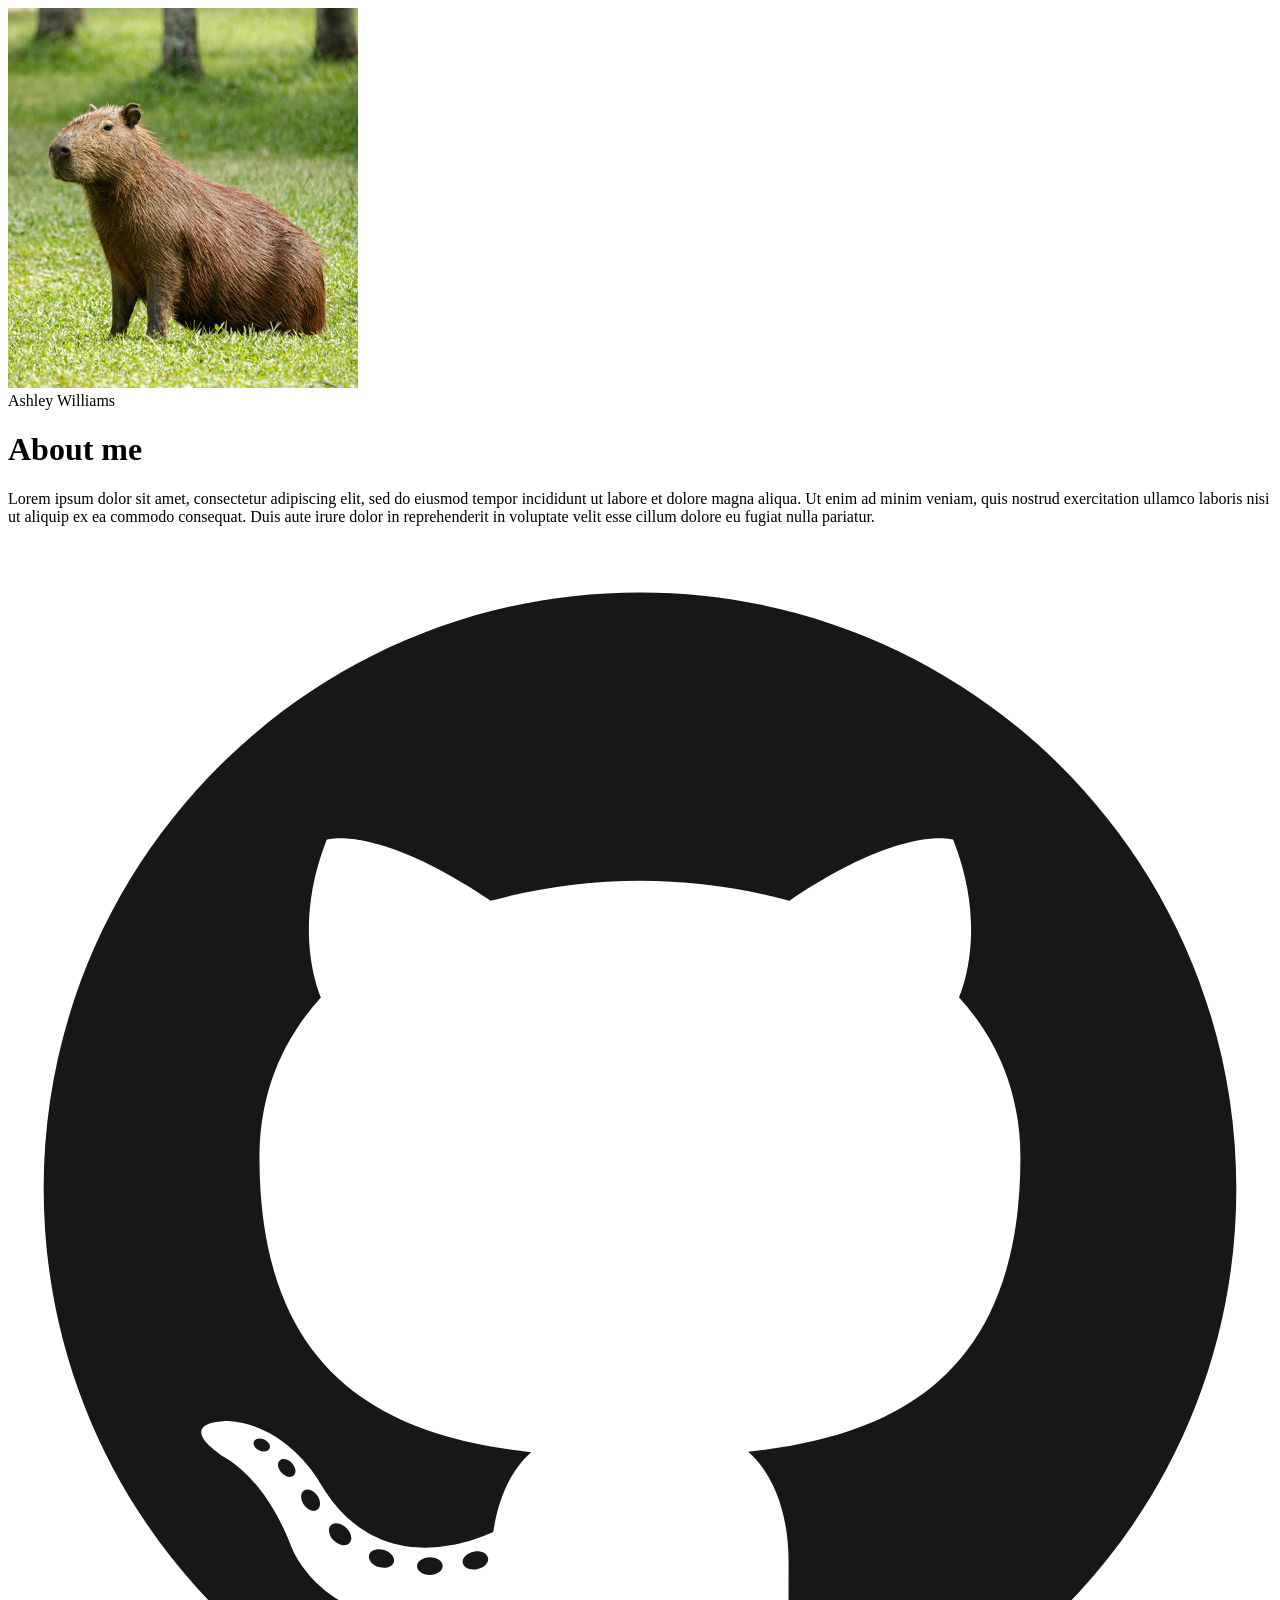
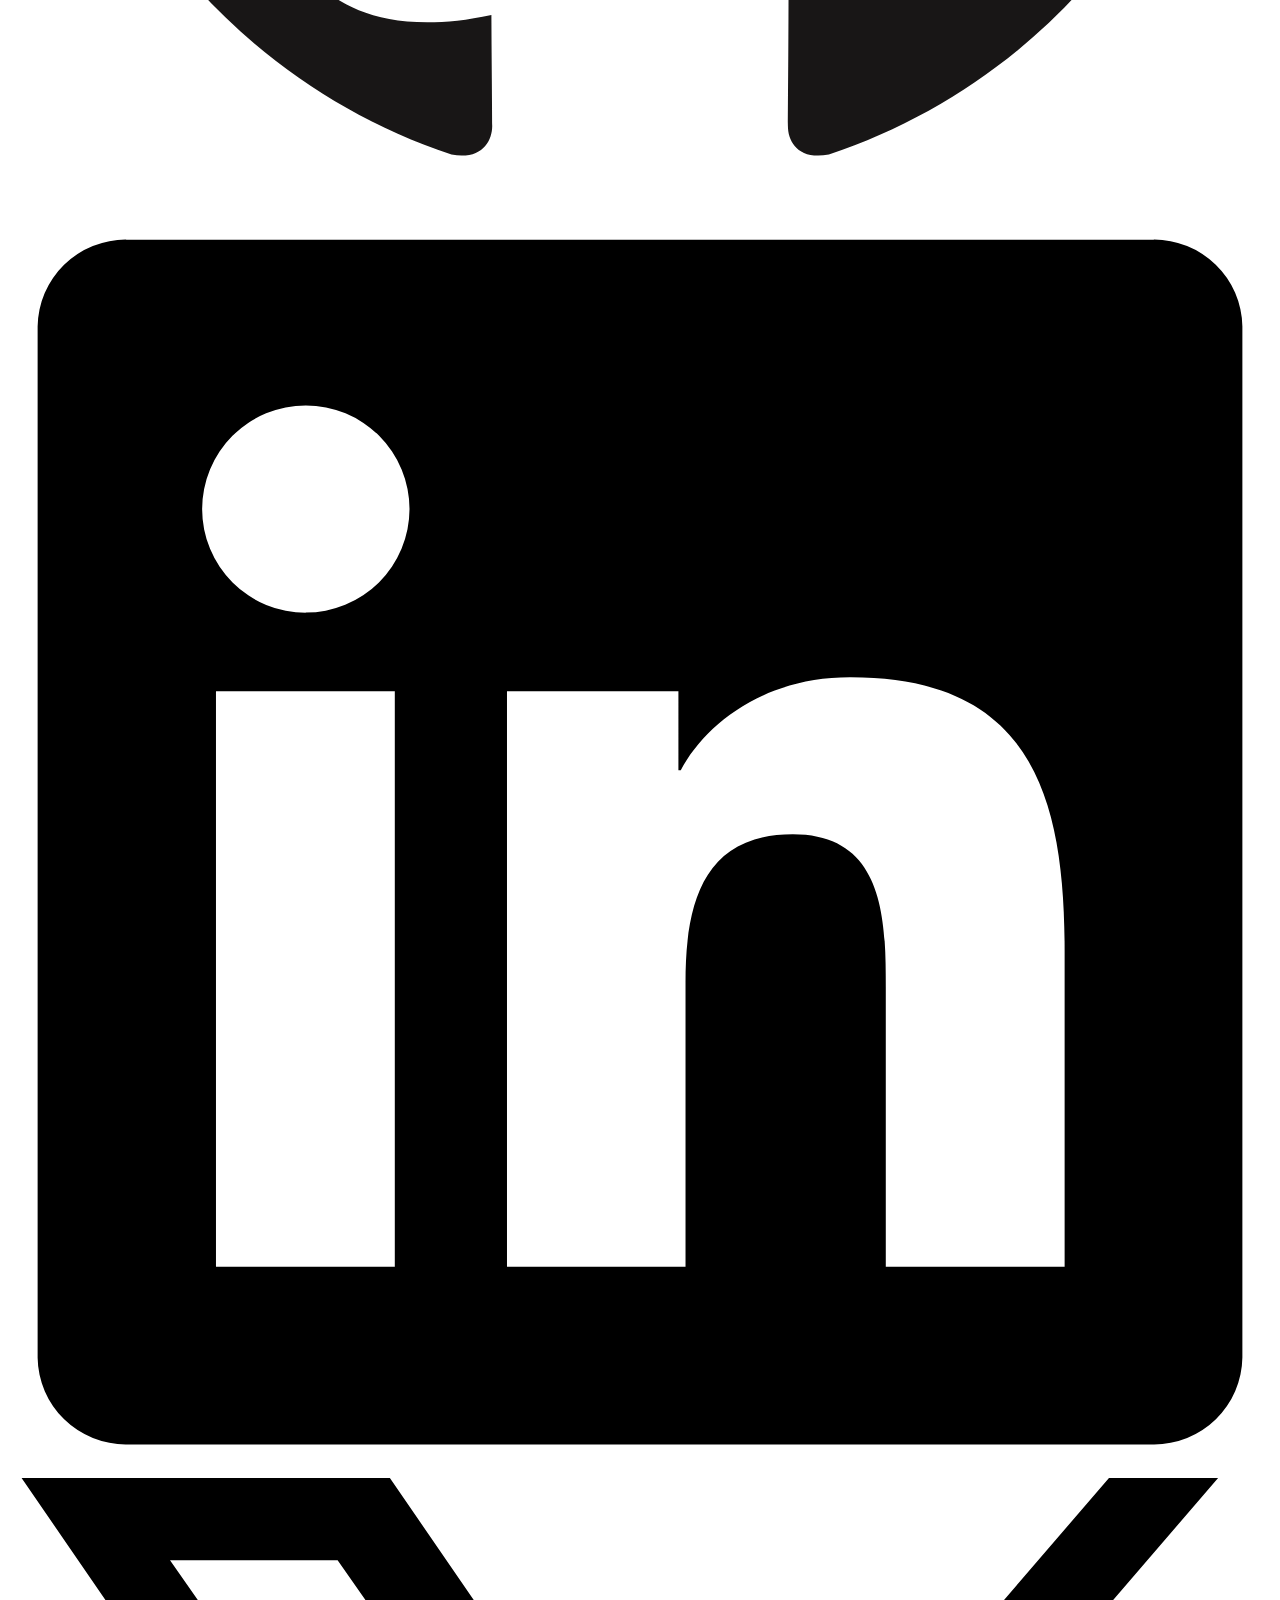
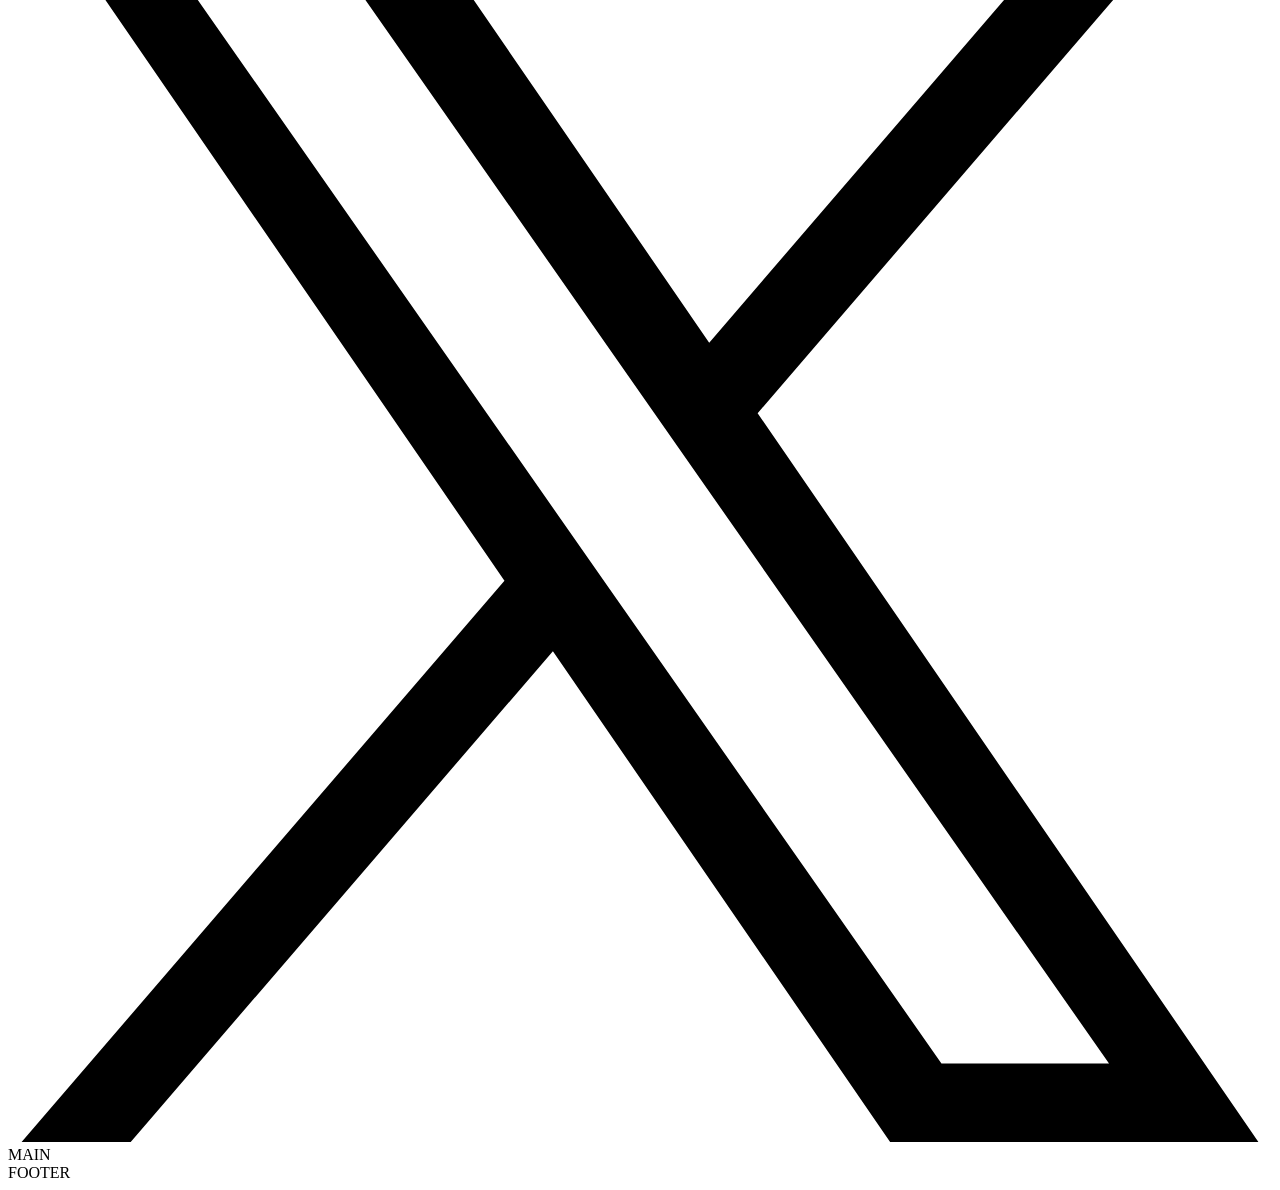
==== src/template.html @ 853a5db9 "build: add top mobile section" ====
<!DOCTYPE html>
<html lang="en" style="background-color: #ffffff">
<head>
    <meta charset="UTF-8">
    <meta name="viewport" content="width=device-width, initial-scale=1.0">
    <title>Homepage</title>
</head>
<body>
    <div class="background shadow"></div>
    <div class="content">
        <header>
            <div class="header_content">
                <picture>
                    <source srcset="img/mob_top.jpg" media="(max-width: 599px)">
                    <source srcset="img/tab_top.jpg" media="(min-width: 600px)">
                    <img class="low_shadow" src="img/mob_top.jpg" alt="Capybara portrait">
                </picture>                
                <div class="name light_text">Ashley Williams</div>
                <div class="info shadow">
                    <h1 class="dark_text">About me</h1>
                    <p class="dark_text">Lorem ipsum dolor sit amet, consectetur adipiscing elit,
                       sed do eiusmod tempor incididunt ut labore et dolore magna aliqua.
                       Ut enim ad minim veniam, quis nostrud exercitation ullamco laboris
                       nisi ut aliquip ex ea commodo consequat. Duis aute irure dolor
                       in reprehenderit in voluptate velit esse cillum dolore eu fugiat
                       nulla pariatur.
                    </p>
                </div>
                <div class="top_icons">
                    <img src="icons/github-original.svg" alt="Github">
                    <img src="icons/linkedin-plain.svg" alt="Linked in">
                    <img src="icons/twitter-original.svg" alt="Twitter">
                </div>
            </div>
        </header>
        <main>MAIN</main>
        <footer>FOOTER</footer>
    </div>
</body>
</html>
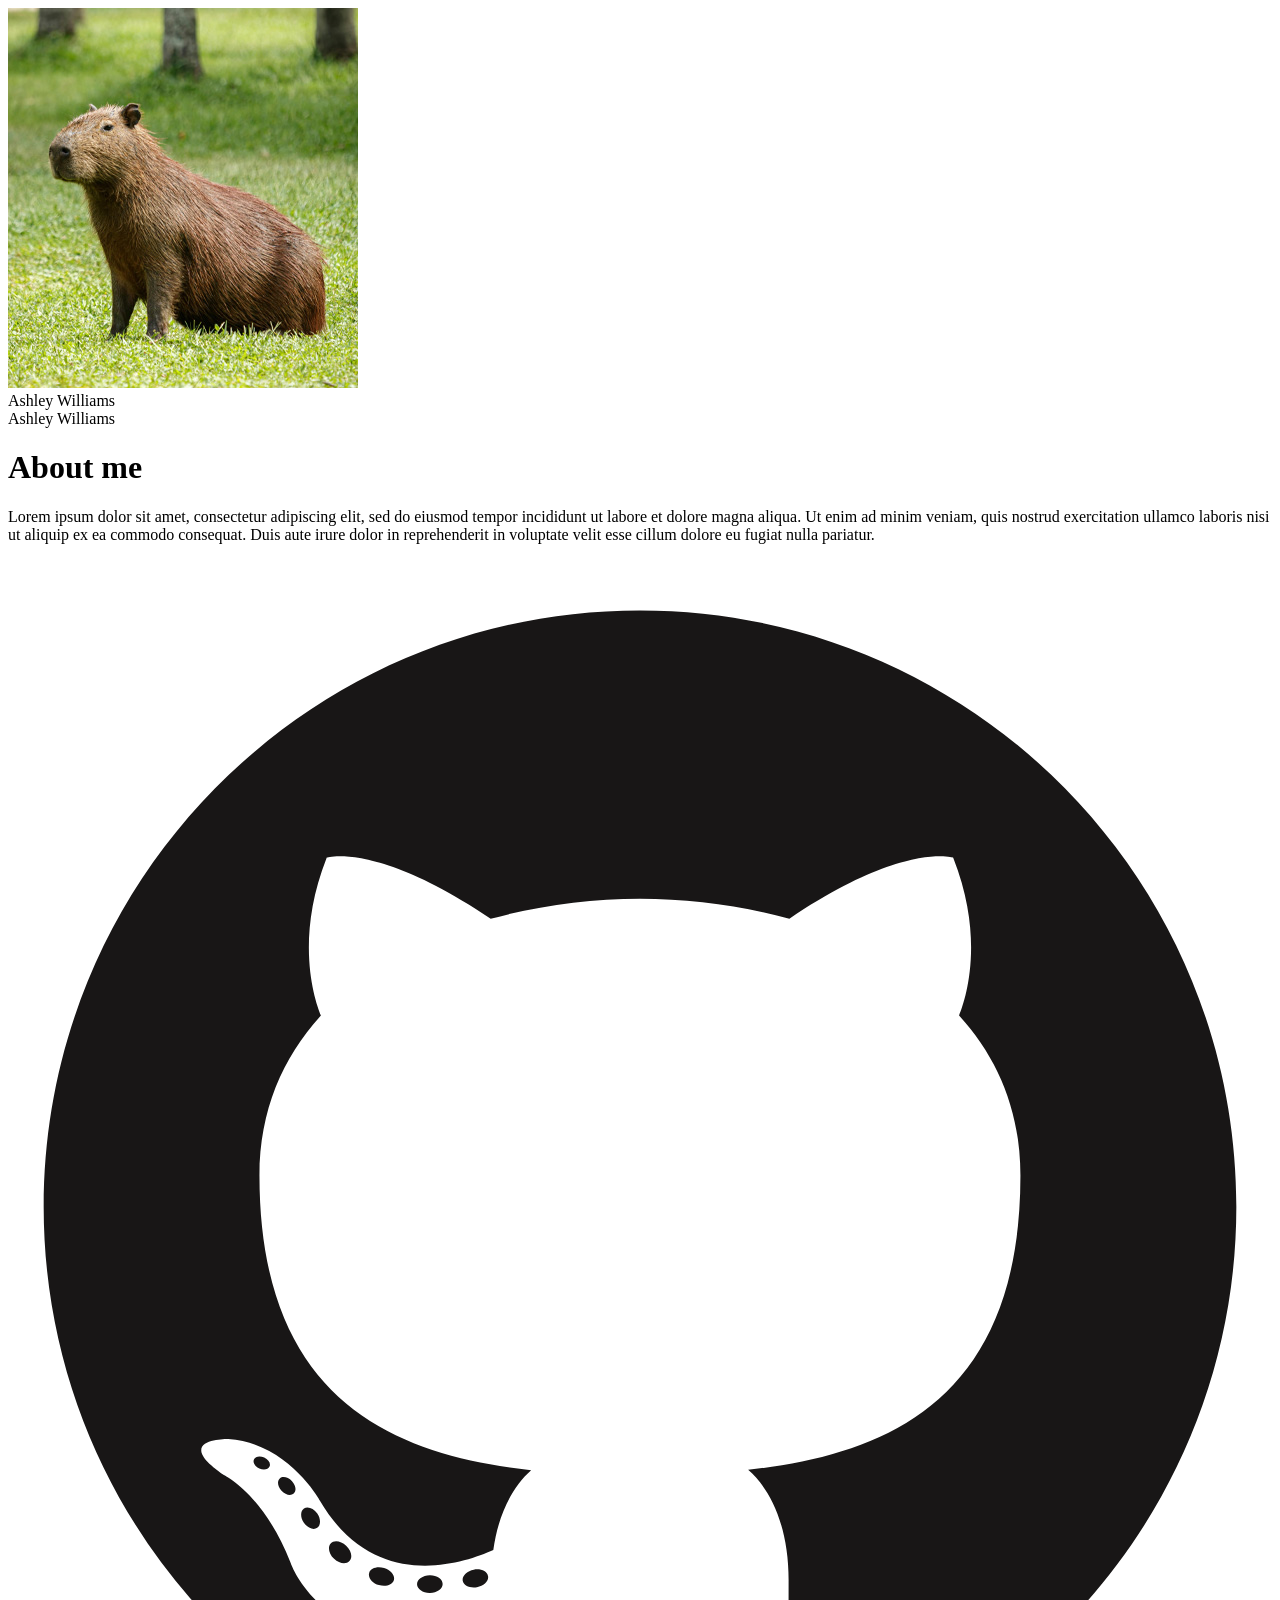
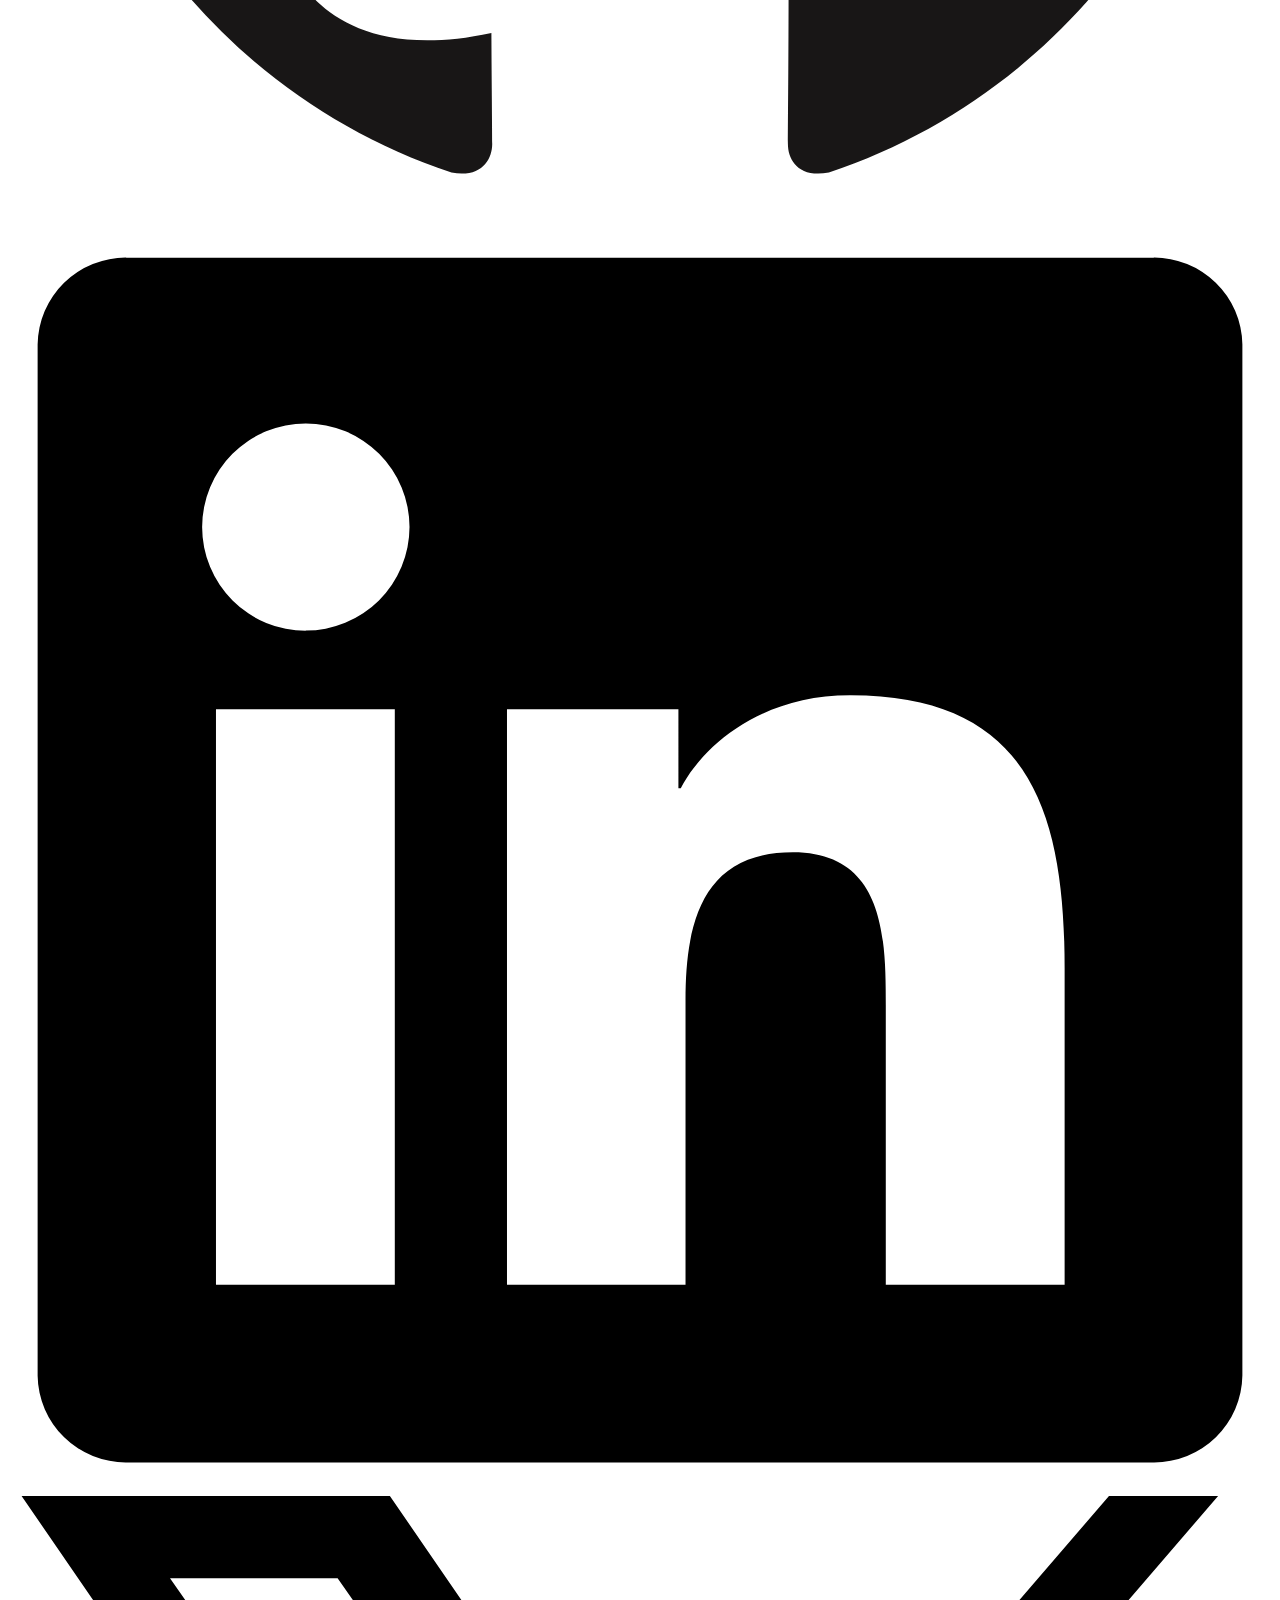
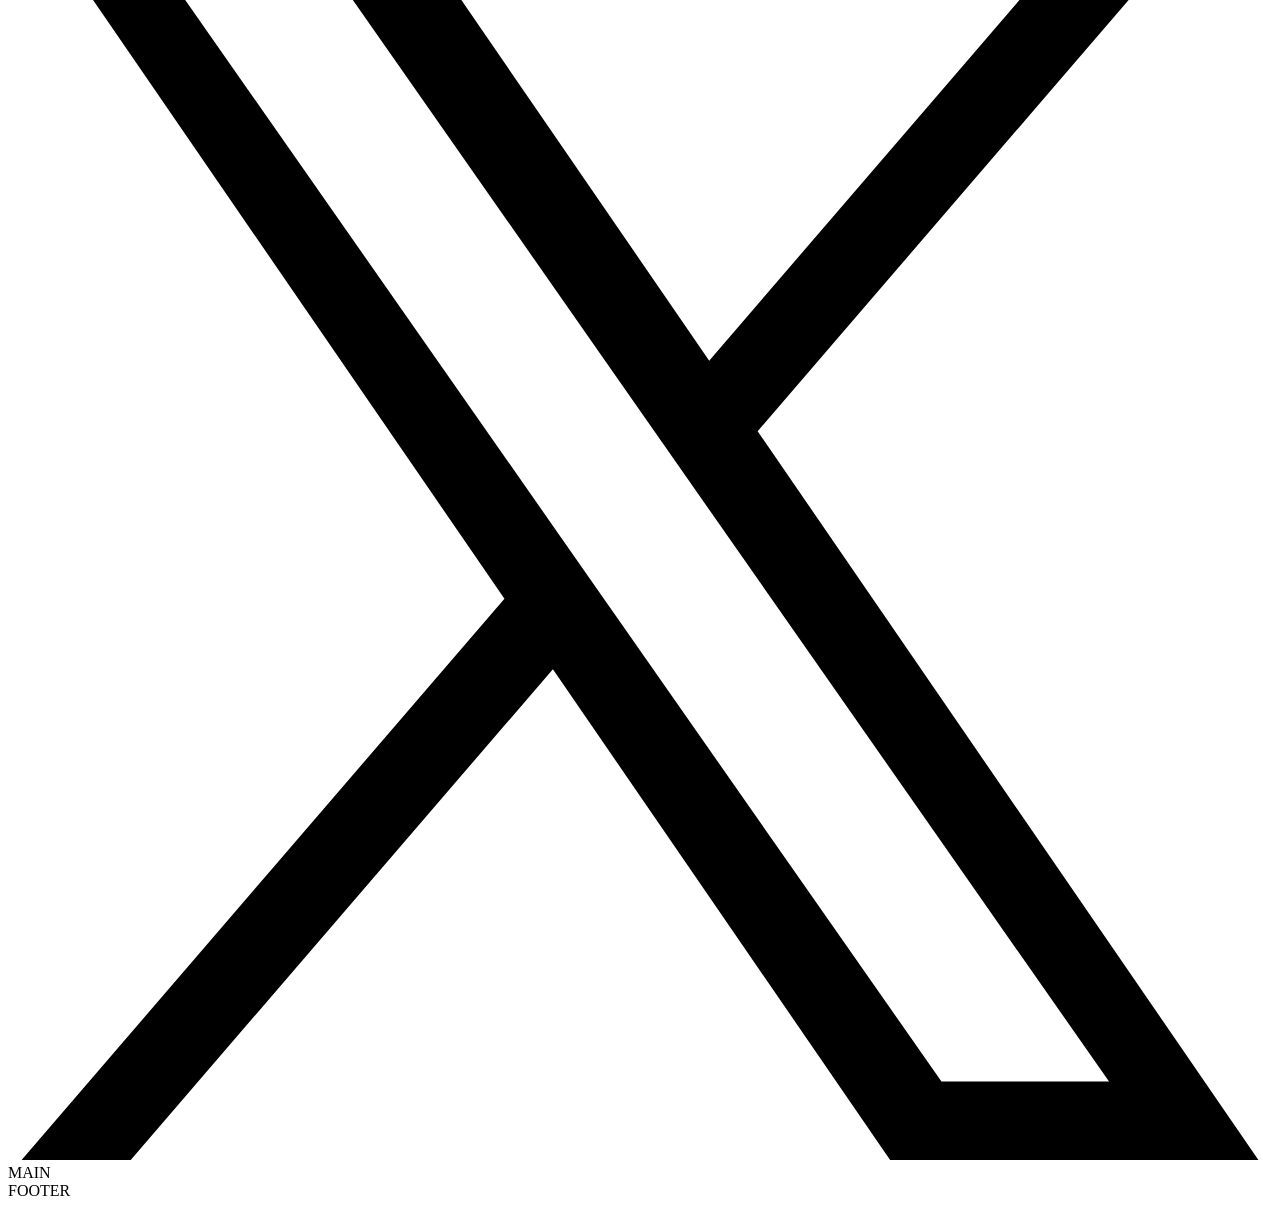
==== commit 0e530d03: "build: add top desktop section" ====
--- a/src/template.html
+++ b/src/template.html
@@ -13,8 +13,11 @@
                 <picture>
                     <source srcset="img/mob_top.jpg" media="(max-width: 599px)">
                     <source srcset="img/tab_top.jpg" media="(min-width: 600px)">
+                    <source srcset="img/des_top.jpg" media="(min-width: 1200px)">
                     <img class="low_shadow" src="img/mob_top.jpg" alt="Capybara portrait">
+                    <div class="inner_name light_text">Ashley Williams</div>
                 </picture>                
+
                 <div class="name light_text">Ashley Williams</div>
                 <div class="info shadow">
                     <h1 class="dark_text">About me</h1>
@@ -25,12 +28,18 @@
                        in reprehenderit in voluptate velit esse cillum dolore eu fugiat
                        nulla pariatur.
                     </p>
-                </div>
-                <div class="top_icons">
-                    <img src="icons/github-original.svg" alt="Github">
-                    <img src="icons/linkedin-plain.svg" alt="Linked in">
-                    <img src="icons/twitter-original.svg" alt="Twitter">
-                </div>
+                    <div class="icons_container">
+                        <div class="top_icons">
+                            <img src="icons/github-original.svg" alt="Github">
+                        </div>
+                        <div class="top_icons">
+                            <img src="icons/linkedin-plain.svg" alt="Linked in">
+                        </div>
+                        <div class="top_icons">
+                            <img src="icons/twitter-original.svg" alt="Twitter">
+                        </div>
+                    </div>
+                </div>                
             </div>
         </header>
         <main>MAIN</main>
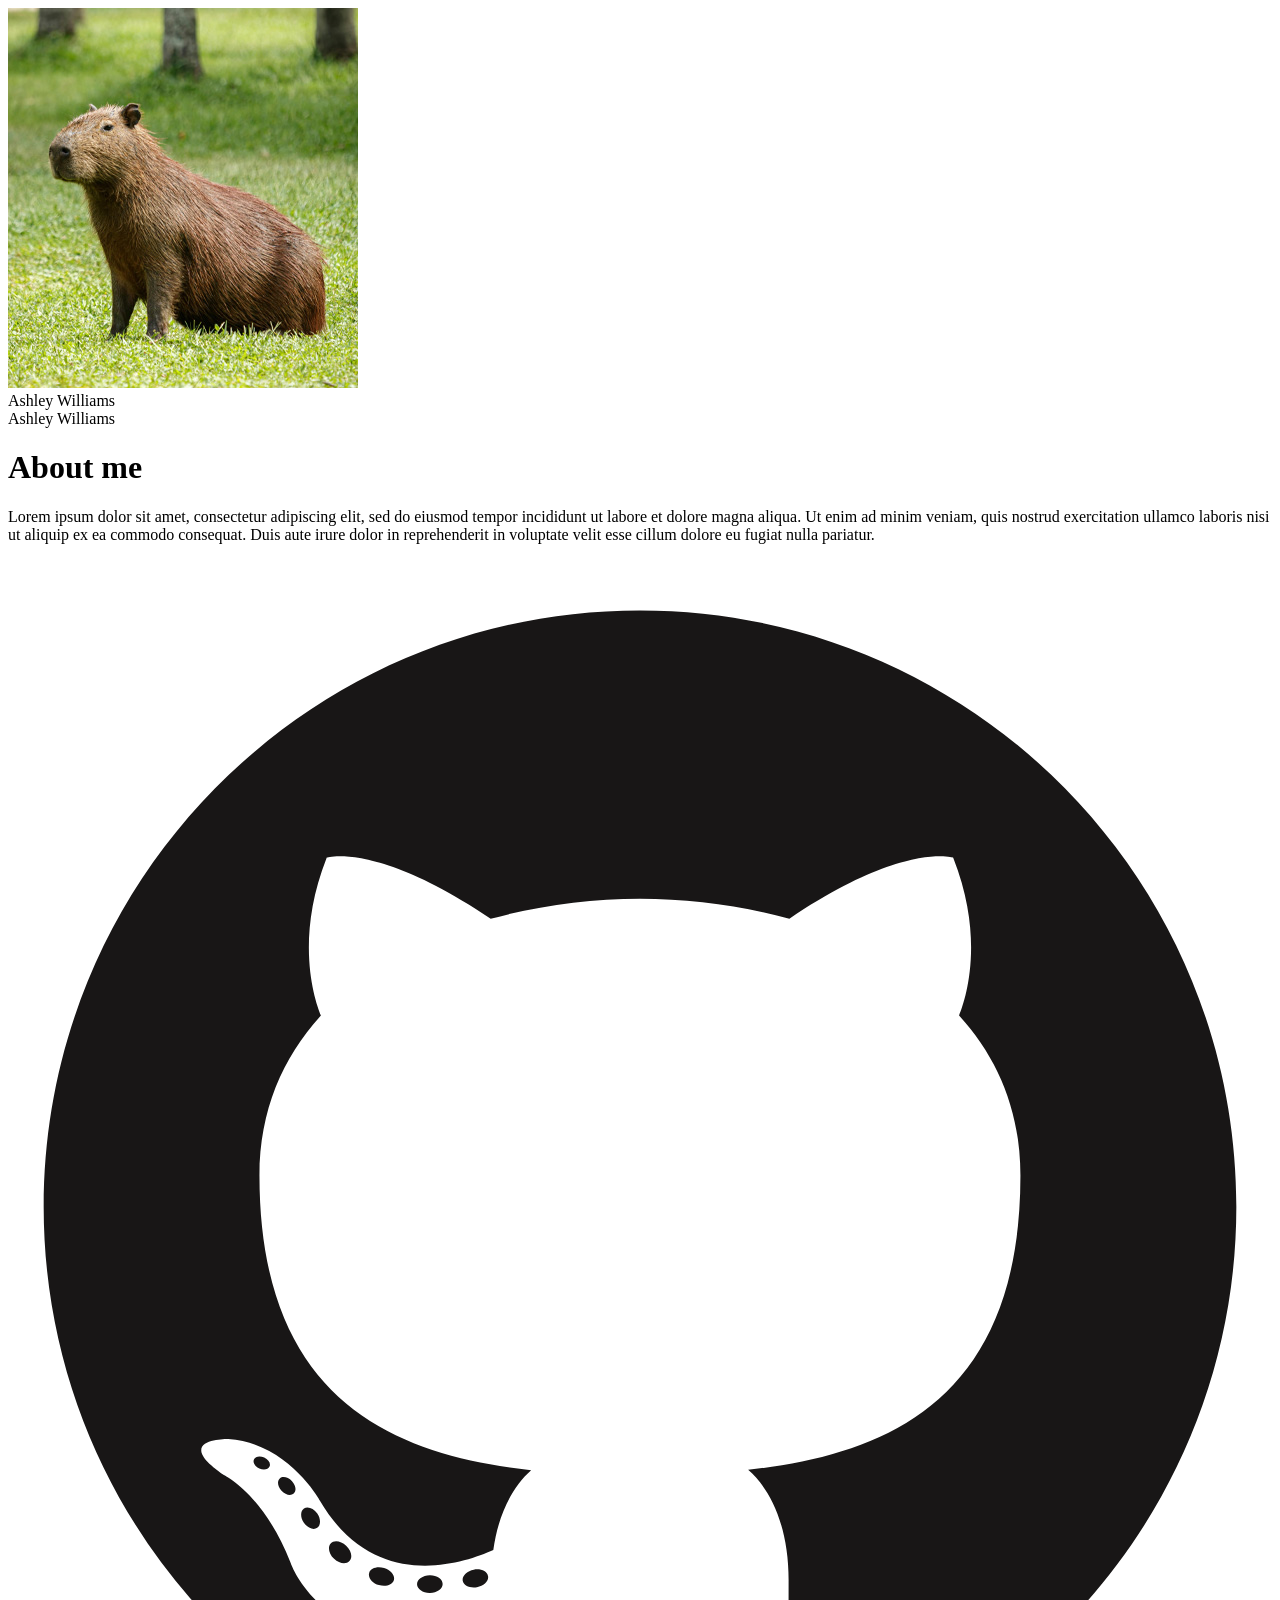
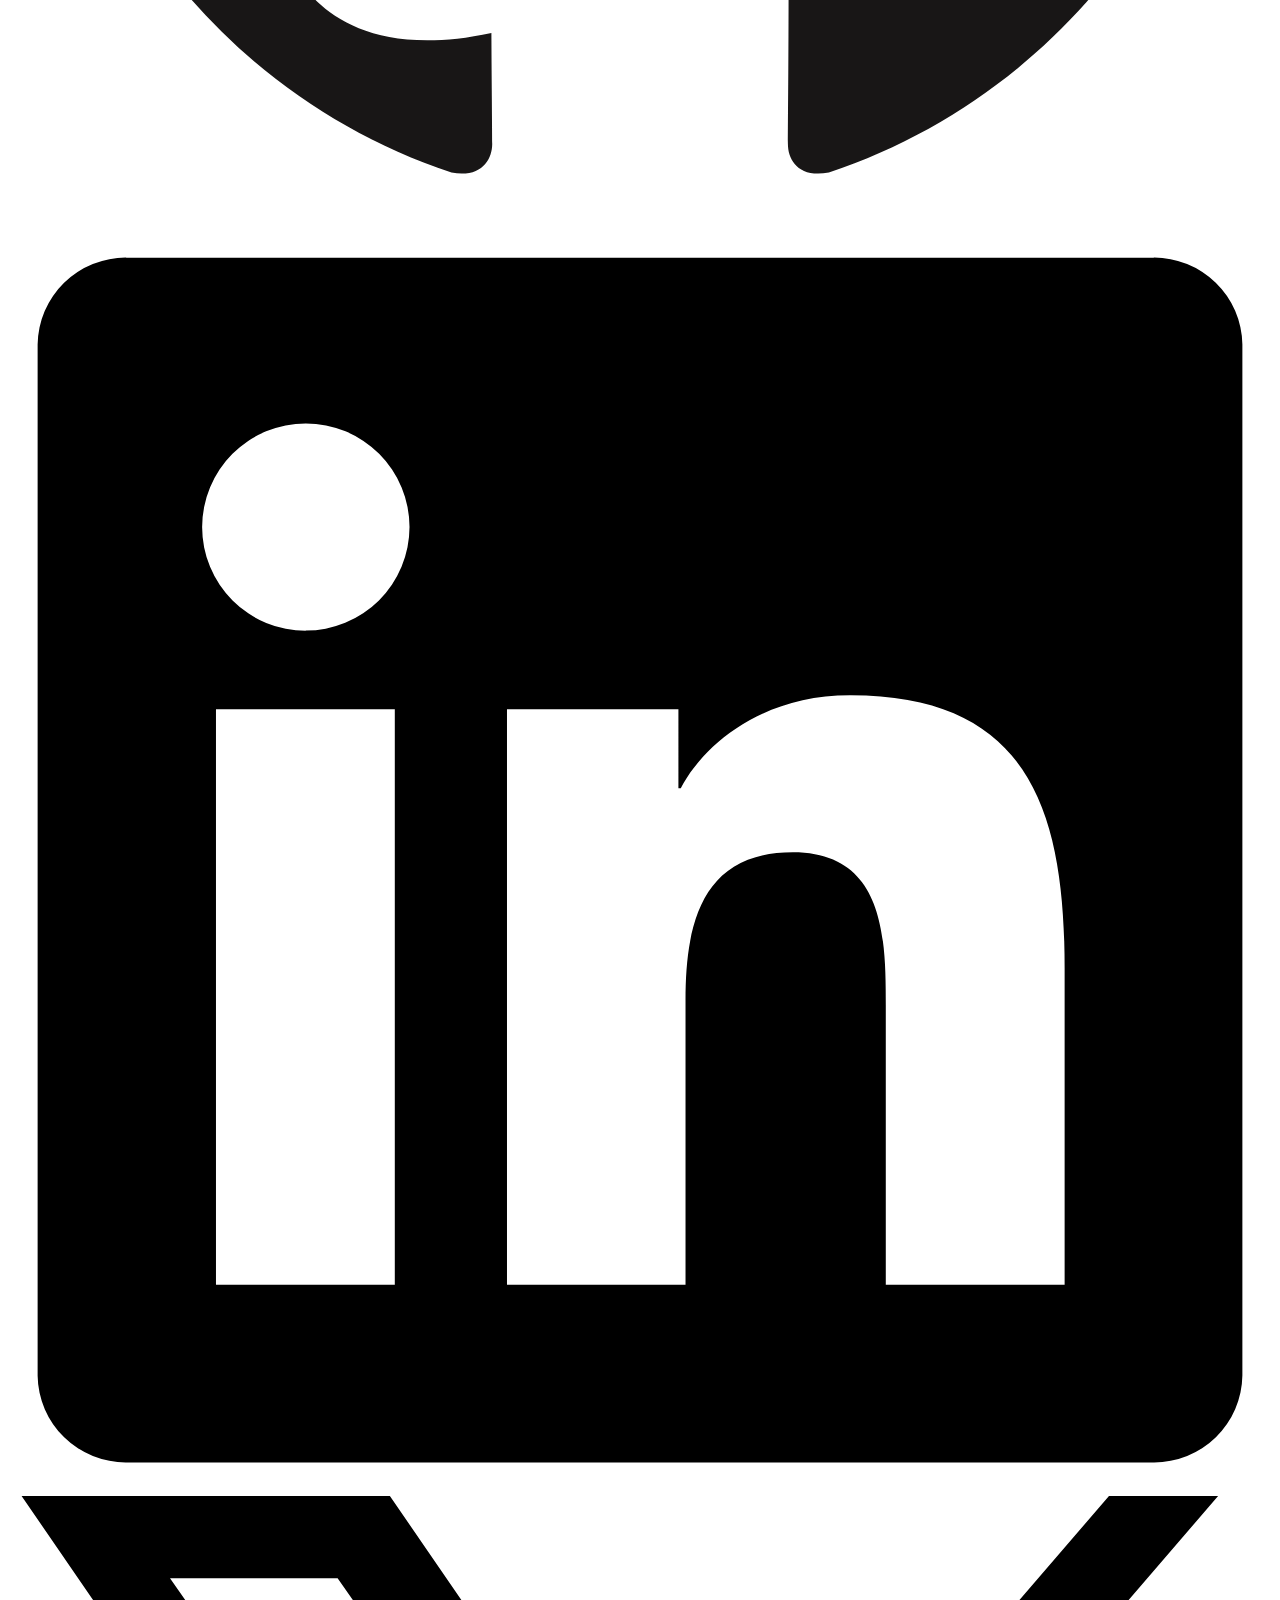
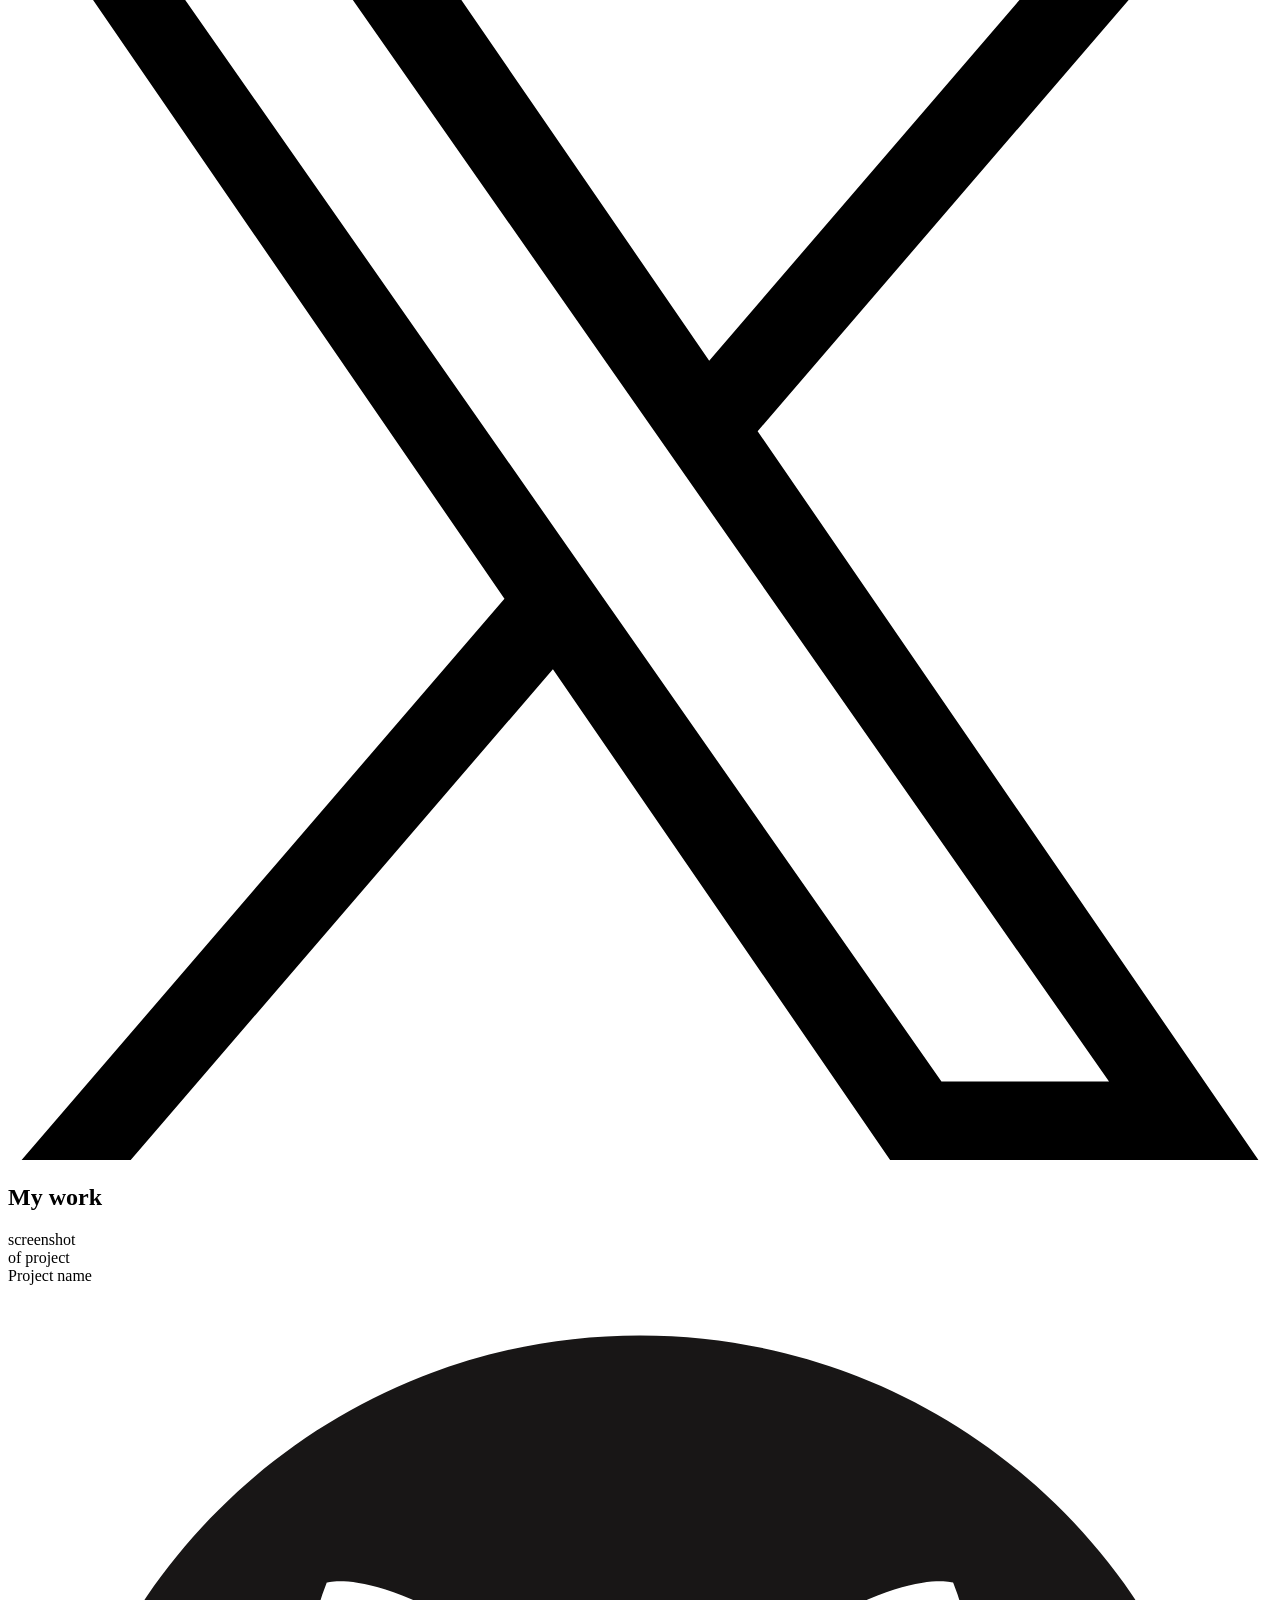
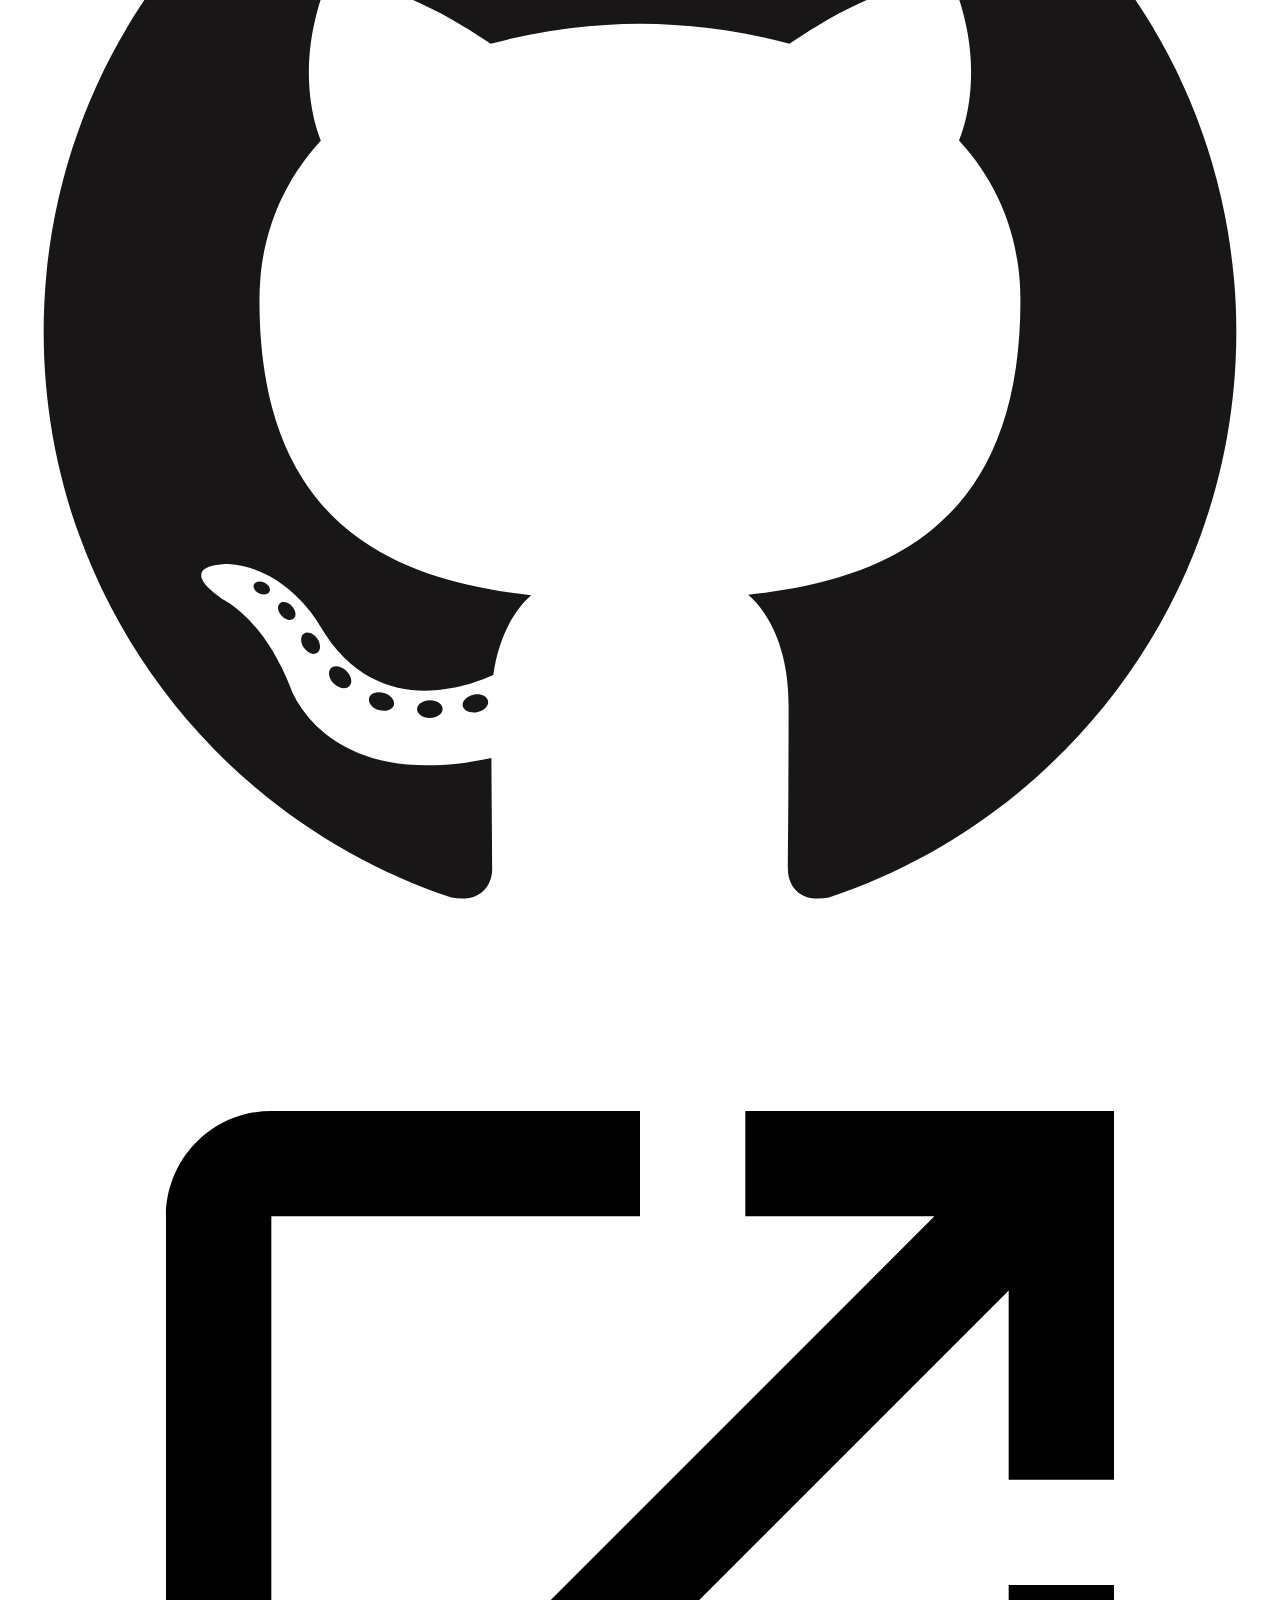
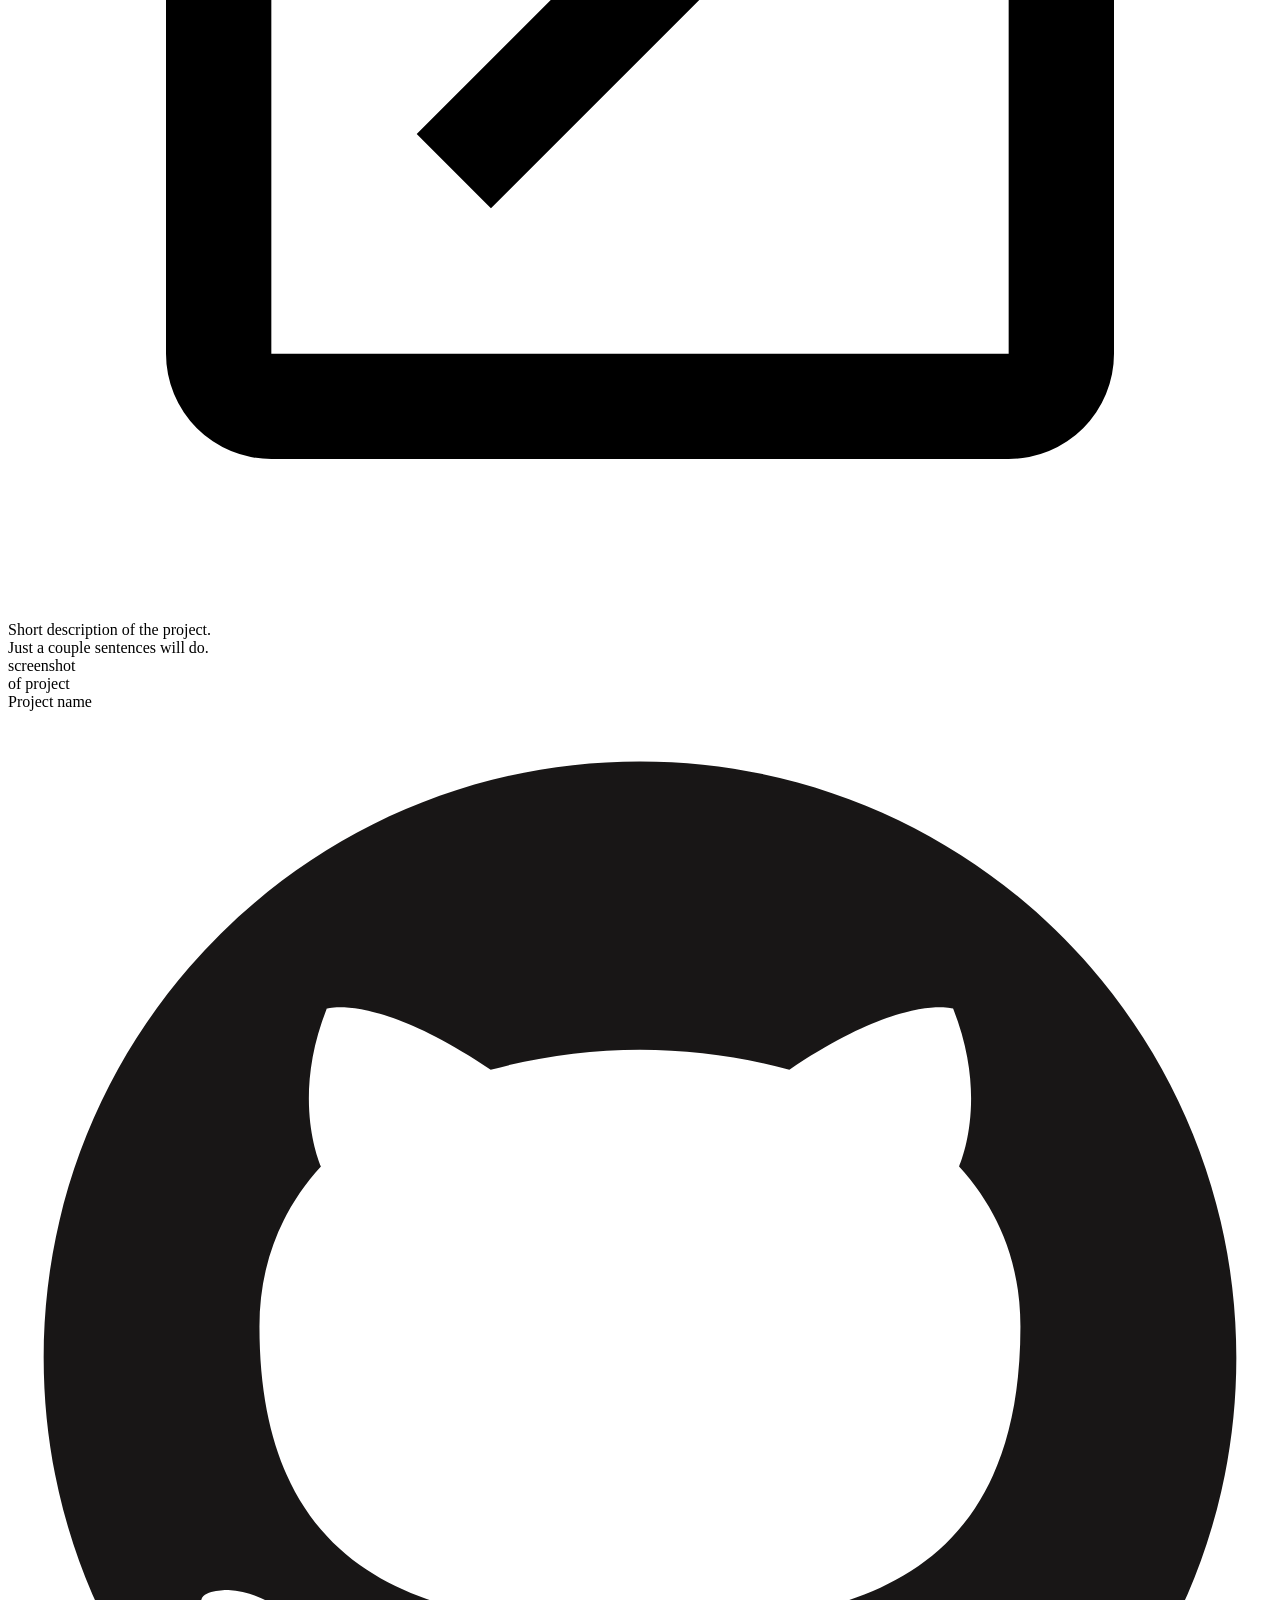
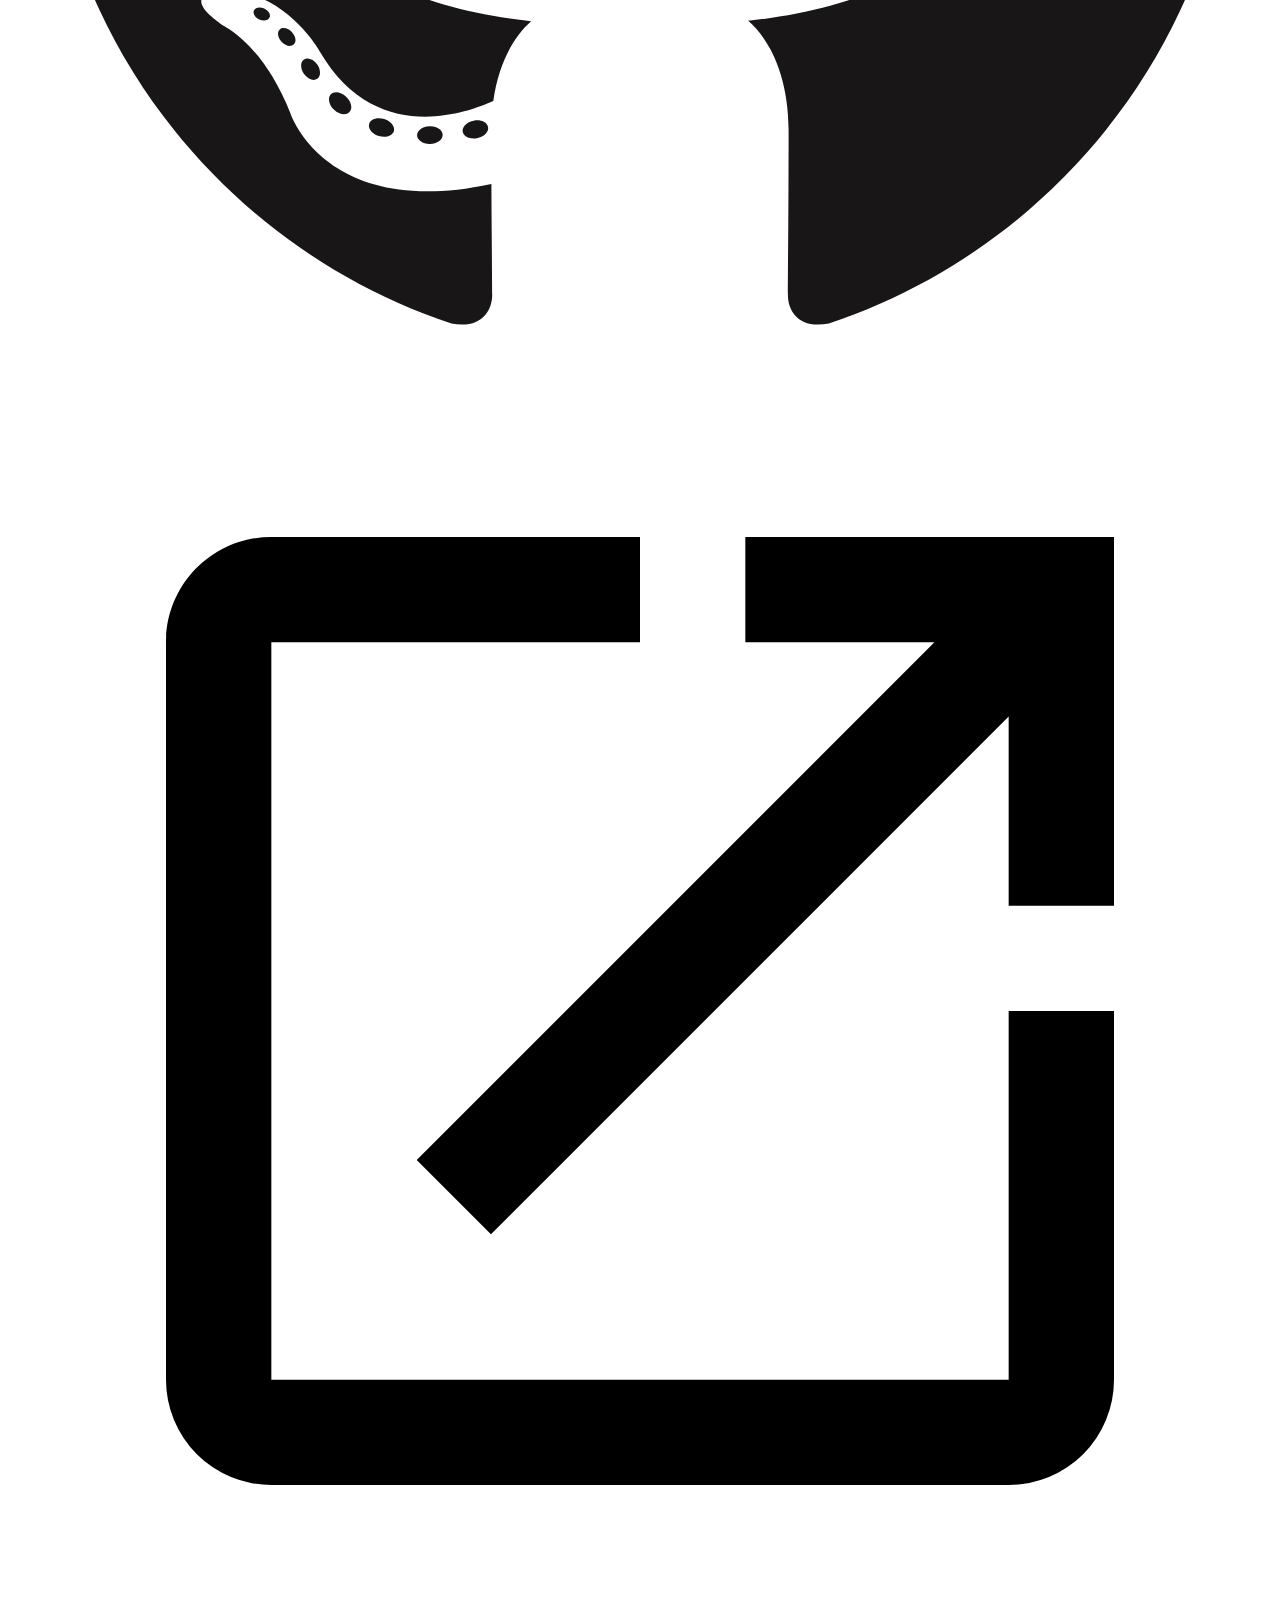
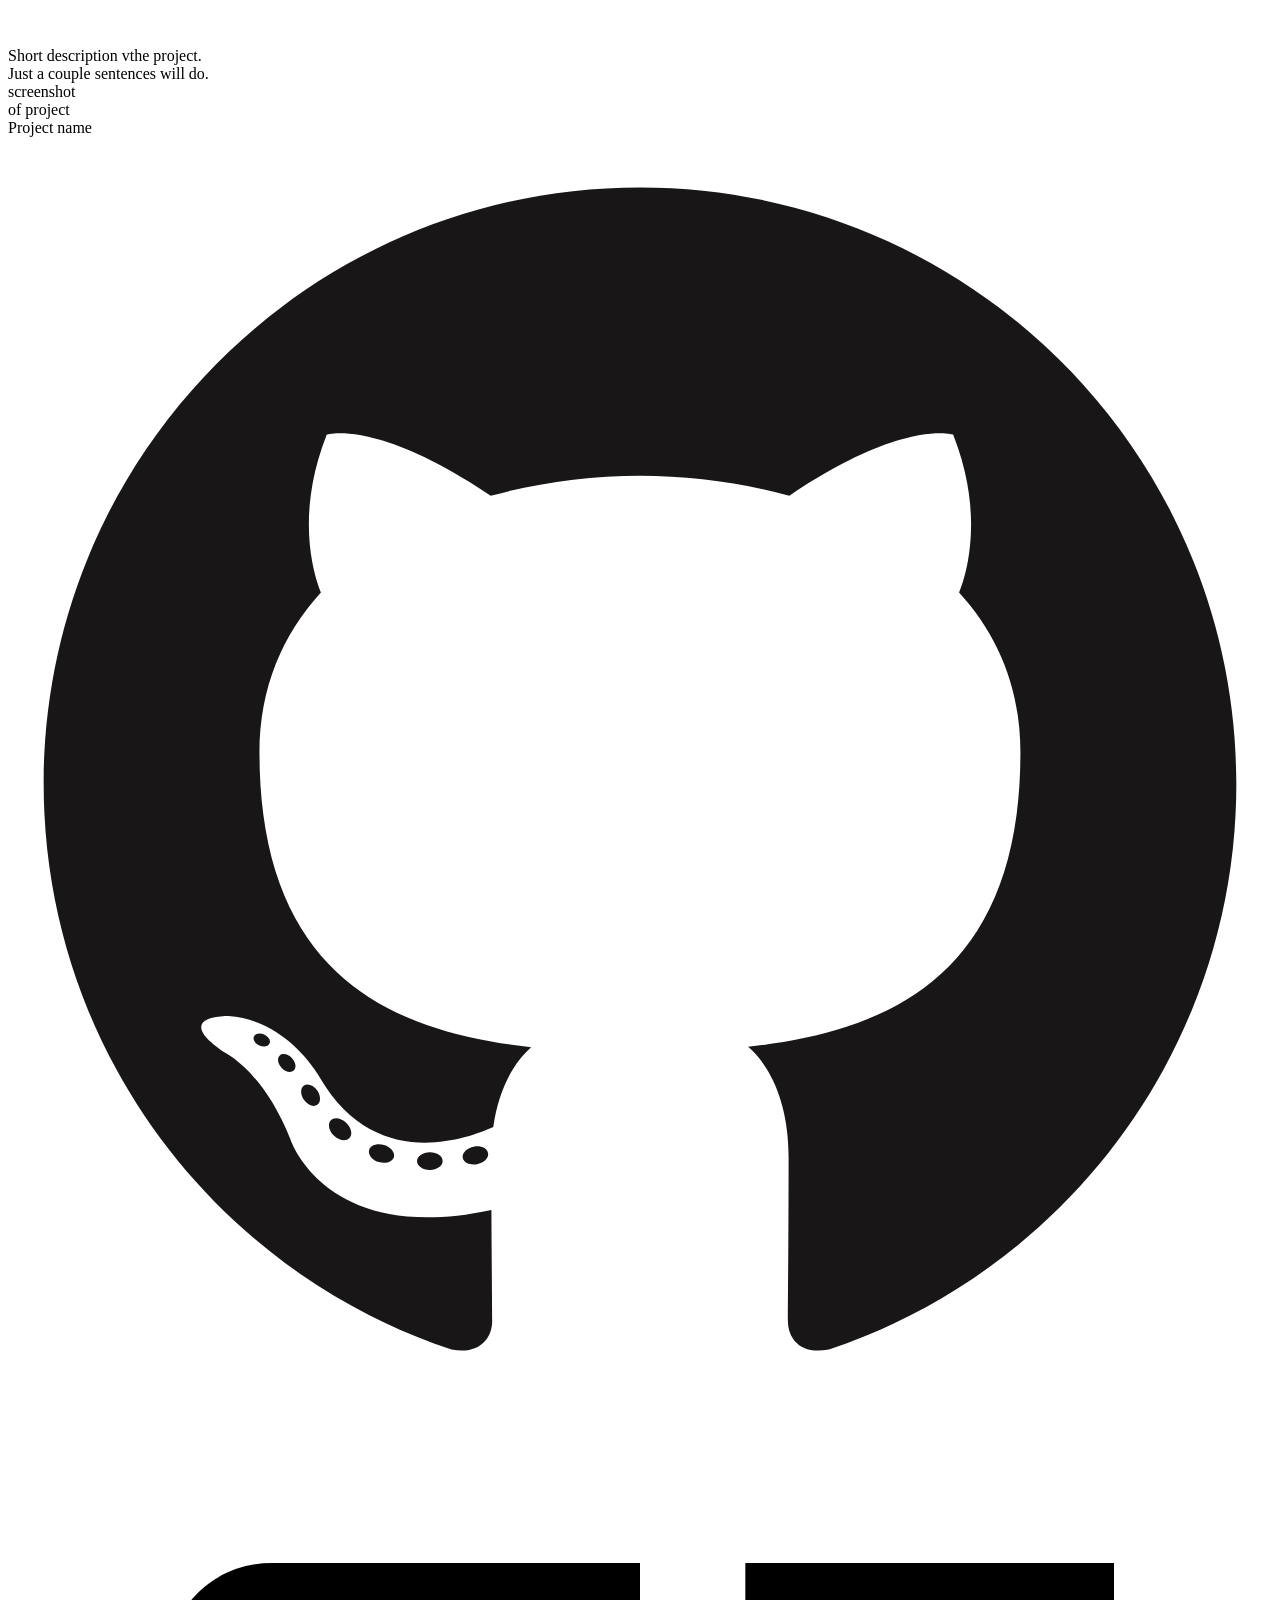
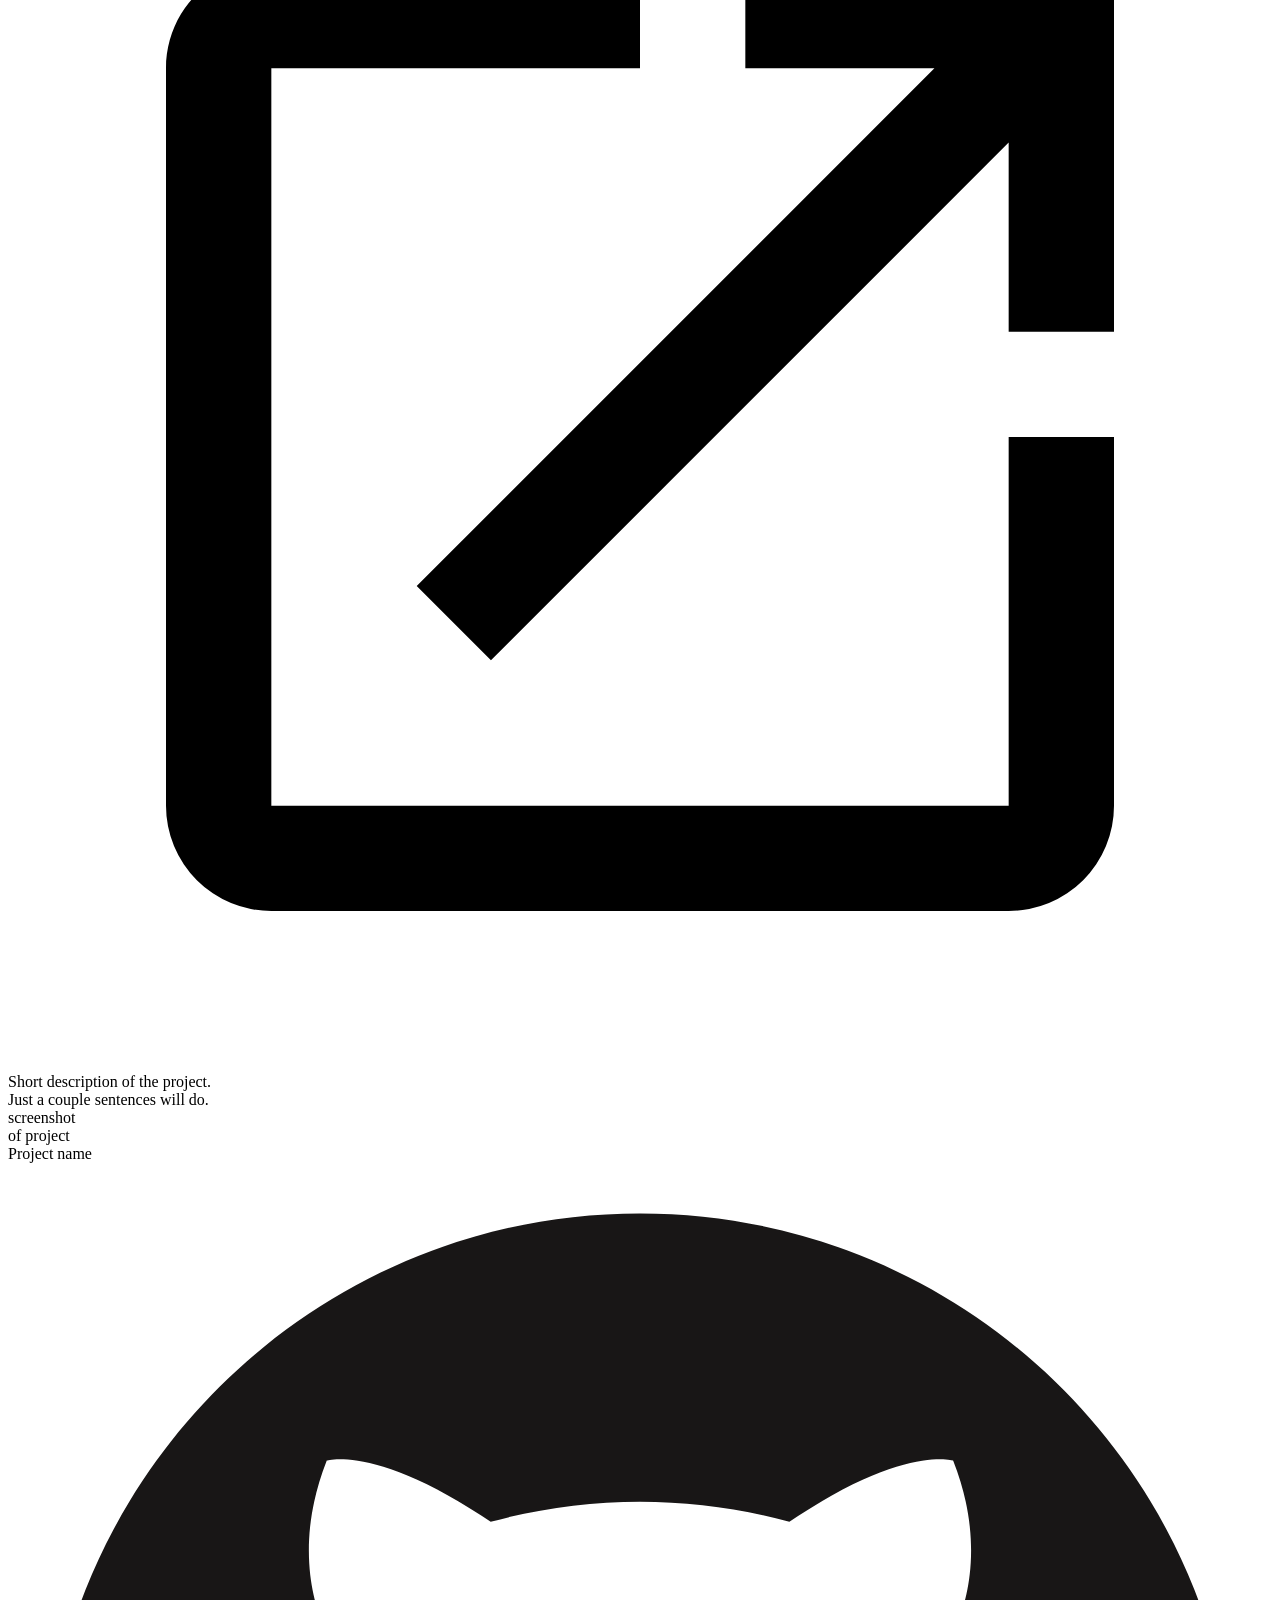
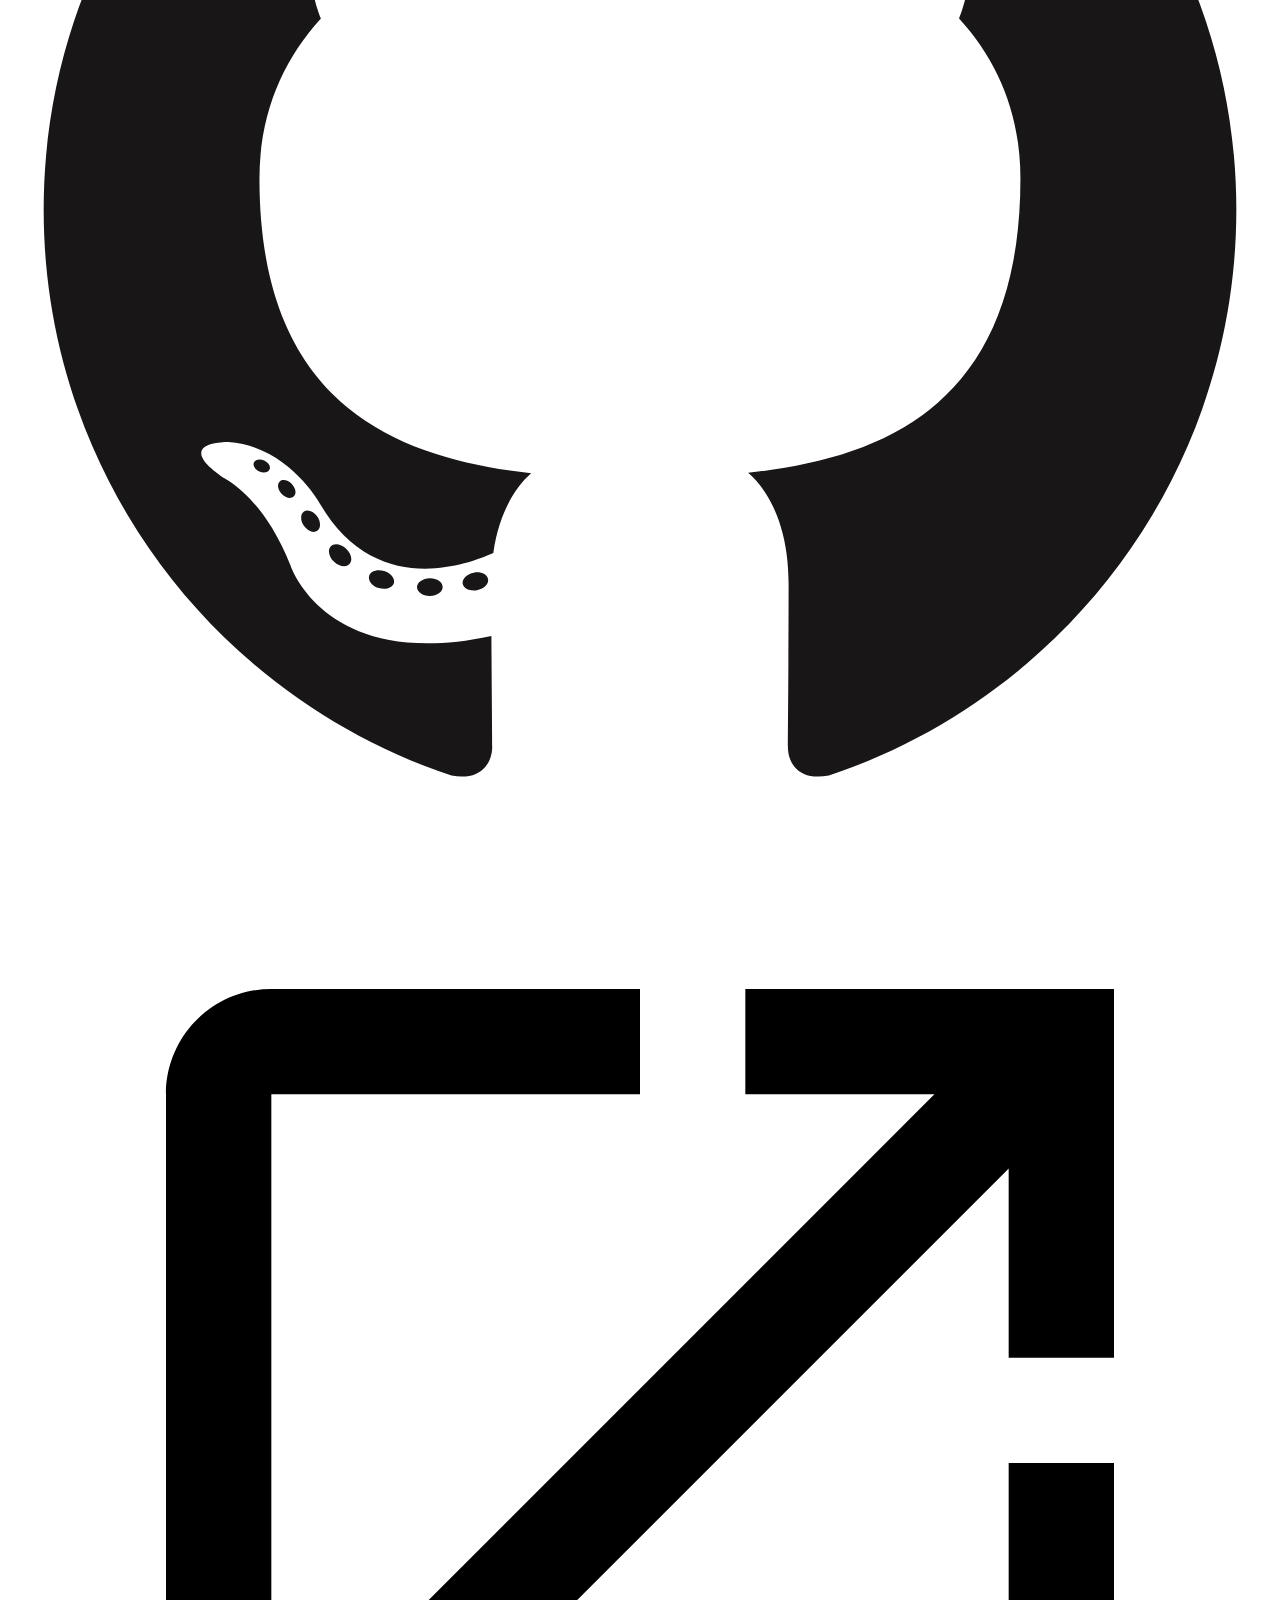
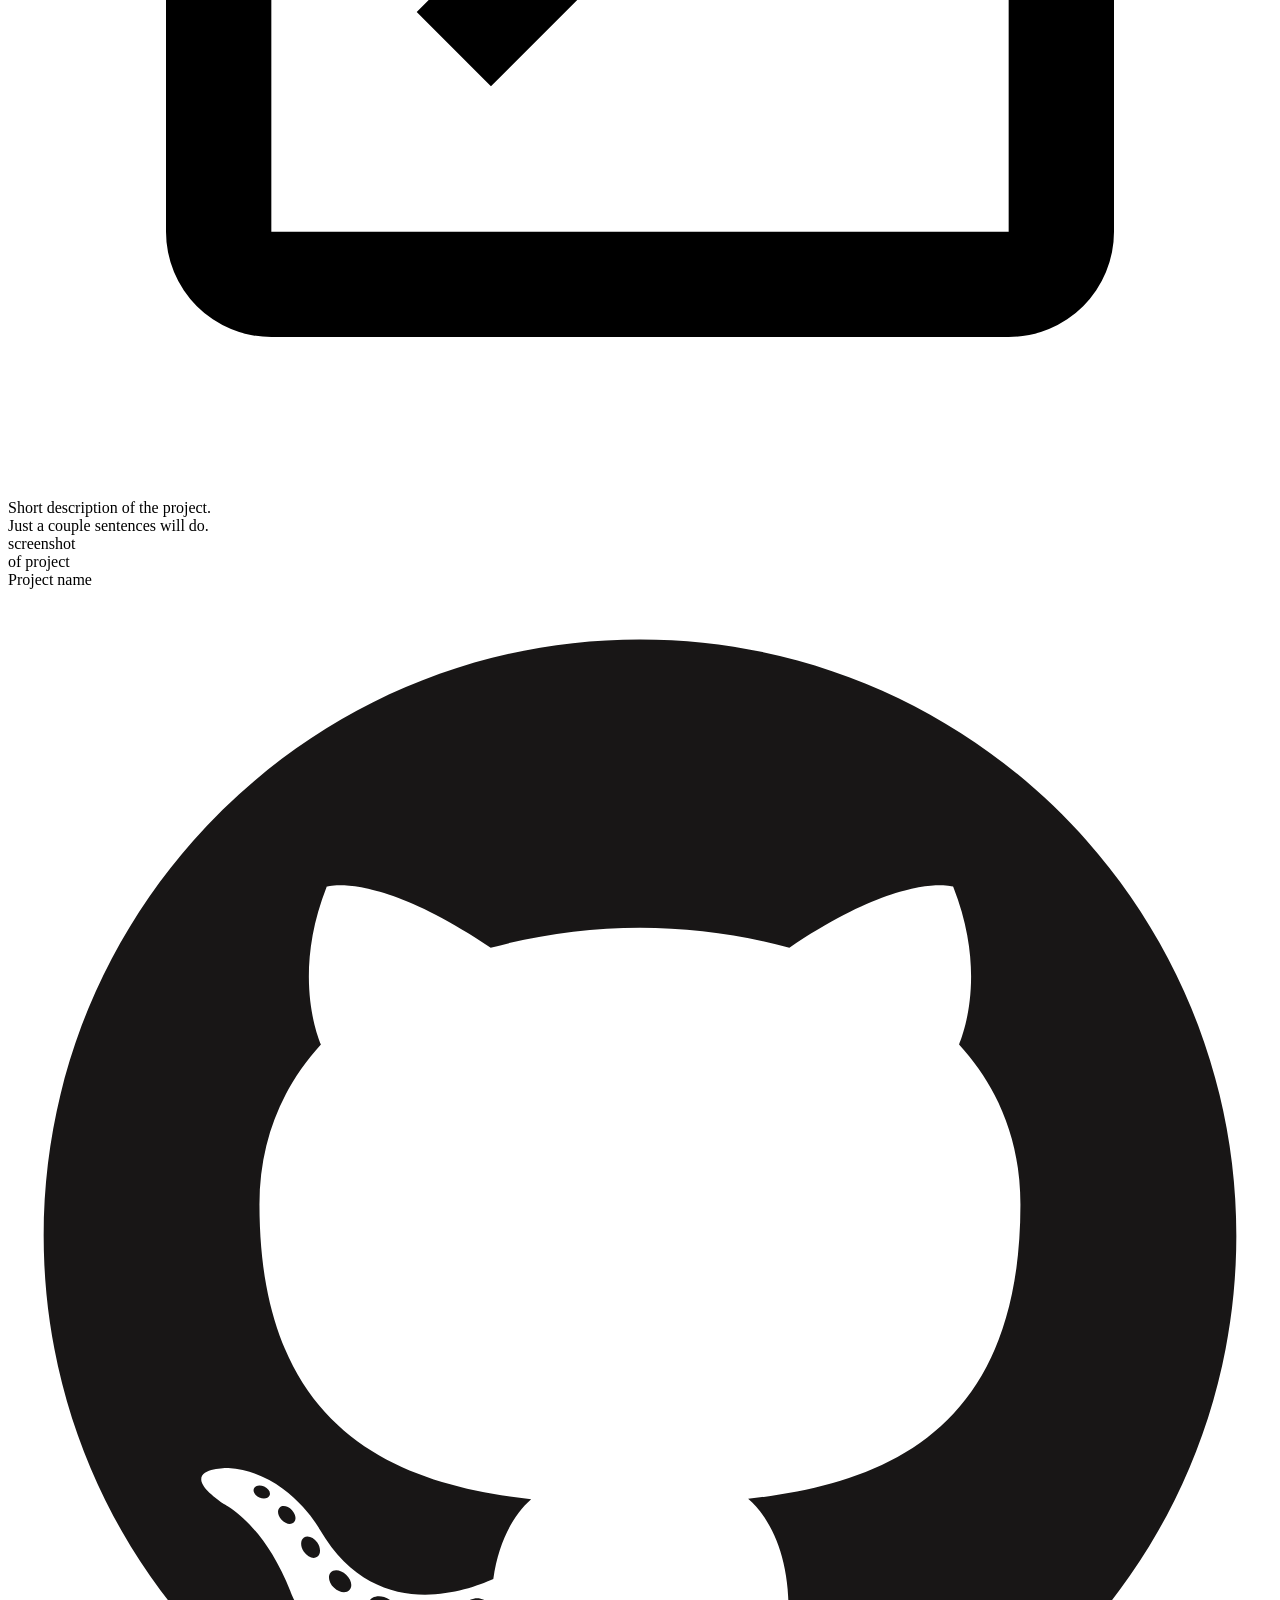
==== commit 97de29b3: "build: add middle mobile section" ====
--- a/src/template.html
+++ b/src/template.html
@@ -42,7 +42,101 @@
                 </div>                
             </div>
         </header>
-        <main>MAIN</main>
+        <main>
+            <div class="main_content">
+                <h2 class="dark_text">My work</h2>
+                <div class="projects_container">
+                    <div class="project">
+                        <div class="project_pic light_text c1">screenshot <br> of project</div>
+                        <div class="project_info shadow">
+                            <div class="project_header">
+                                <div class="project_name dark_text">Project name</div>
+                                <div class="project_icons">
+                                    <img class="git" src="icons/github-original.svg" alt="Github">
+                                    <img class="external" src="icons/open-in-new.svg" alt="Ecternal link">
+                                </div>
+                            </div>
+                            <div class="project_description dark_text">Short description of the project.<br>Just a couple sentences will do. </div>
+                        </div>
+                    </div>
+                </div>
+                <div class="projects_container">
+                    <div class="project">
+                        <div class="project_pic light_text c2">screenshot <br> of project</div>
+                        <div class="project_info shadow">
+                            <div class="project_header">
+                                <div class="project_name dark_text">Project name</div>
+                                <div class="project_icons">
+                                    <img class="git" src="icons/github-original.svg" alt="Github">
+                                    <img class="external" src="icons/open-in-new.svg" alt="Ecternal link">
+                                </div>
+                            </div>
+                            <div class="project_description dark_text">Short description vthe project.<br>Just a couple sentences will do. </div>
+                        </div>
+                    </div>
+                </div>
+                <div class="projects_container">
+                    <div class="project">
+                        <div class="project_pic light_text c3">screenshot <br> of project</div>
+                        <div class="project_info shadow">
+                            <div class="project_header">
+                                <div class="project_name dark_text">Project name</div>
+                                <div class="project_icons">
+                                    <img class="git" src="icons/github-original.svg" alt="Github">
+                                    <img class="external" src="icons/open-in-new.svg" alt="Ecternal link">
+                                </div>
+                            </div>
+                            <div class="project_description dark_text">Short description of the project.<br>Just a couple sentences will do. </div>
+                        </div>
+                    </div>
+                </div>
+                <div class="projects_container">
+                    <div class="project">
+                        <div class="project_pic light_text c4">screenshot <br> of project</div>
+                        <div class="project_info shadow">
+                            <div class="project_header">
+                                <div class="project_name dark_text">Project name</div>
+                                <div class="project_icons">
+                                    <img class="git" src="icons/github-original.svg" alt="Github">
+                                    <img class="external" src="icons/open-in-new.svg" alt="Ecternal link">
+                                </div>
+                            </div>
+                            <div class="project_description dark_text">Short description of the project.<br>Just a couple sentences will do. </div>
+                        </div>
+                    </div>
+                </div>
+                <div class="projects_container">
+                    <div class="project">
+                        <div class="project_pic light_text c5">screenshot <br> of project</div>
+                        <div class="project_info shadow">
+                            <div class="project_header">
+                                <div class="project_name dark_text">Project name</div>
+                                <div class="project_icons">
+                                    <img class="git" src="icons/github-original.svg" alt="Github">
+                                    <img class="external" src="icons/open-in-new.svg" alt="Ecternal link">
+                                </div>
+                            </div>
+                            <div class="project_description dark_text">Short description of the project.<br>Just a couple sentences will do. </div>
+                        </div>
+                    </div>
+                </div>
+                <div class="projects_container">
+                    <div class="project">
+                        <div class="project_pic light_text c6">screenshot <br> of project</div>
+                        <div class="project_info shadow">
+                            <div class="project_header">
+                                <div class="project_name dark_text">Project name</div>
+                                <div class="project_icons">
+                                    <img class="git" src="icons/github-original.svg" alt="Github">
+                                    <img class="external" src="icons/open-in-new.svg" alt="Ecternal link">
+                                </div>
+                            </div>
+                            <div class="project_description dark_text">Short description of the project.<br>Just a couple sentences will do. </div>
+                        </div>
+                    </div>
+                </div>
+            </div>
+        </main>
         <footer>FOOTER</footer>
     </div>
 </body>
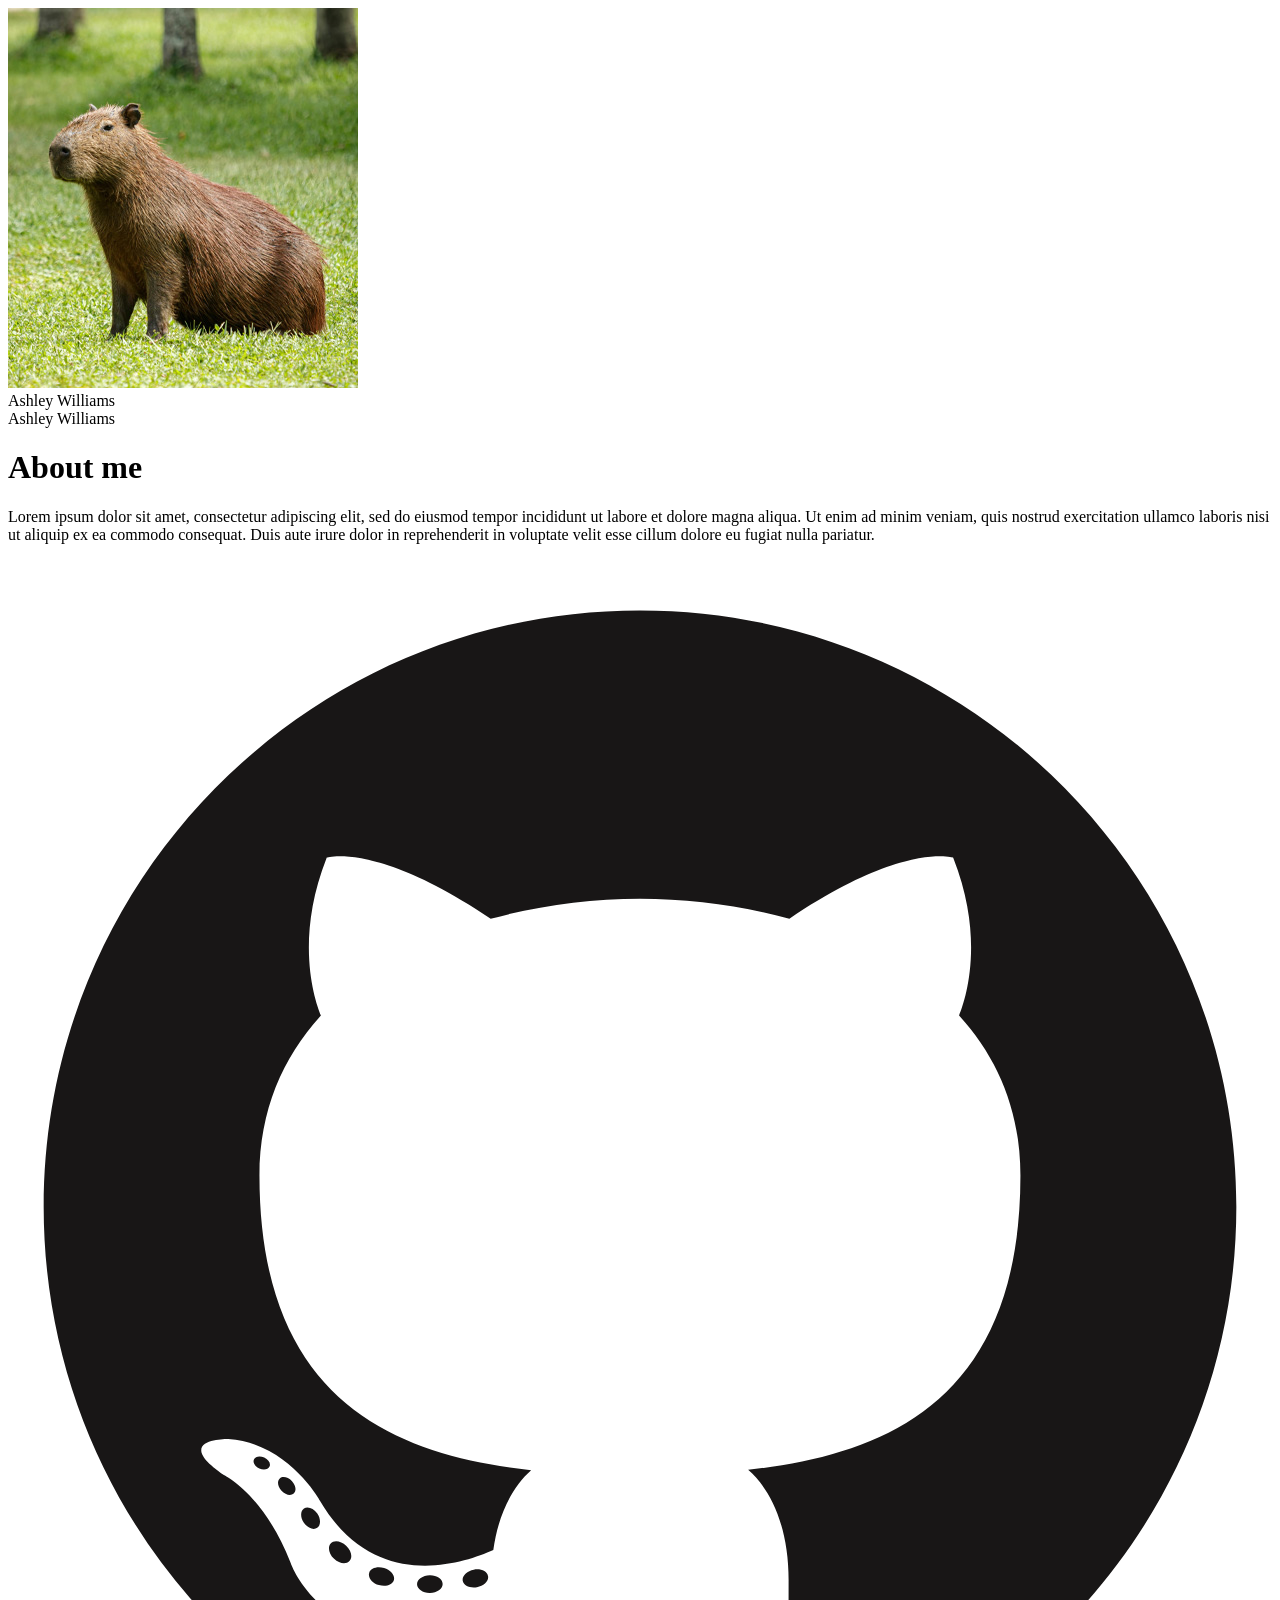
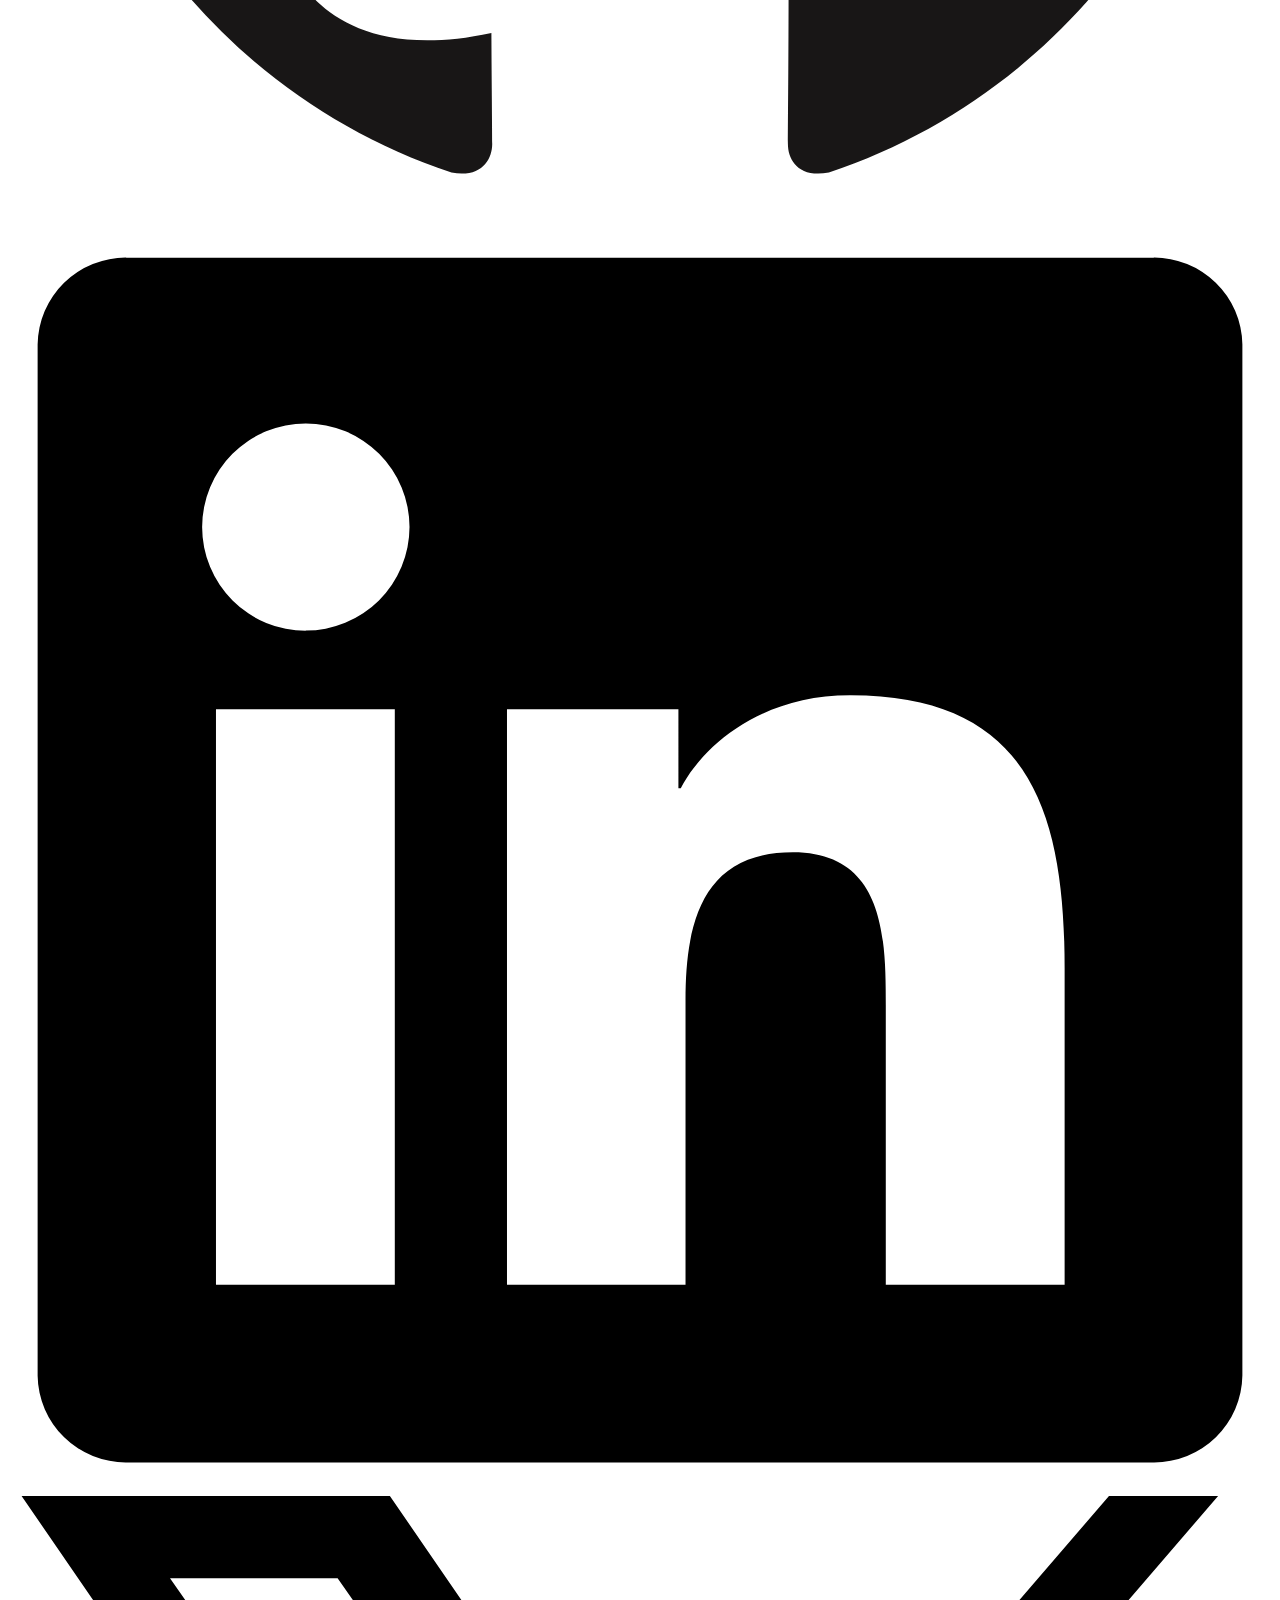
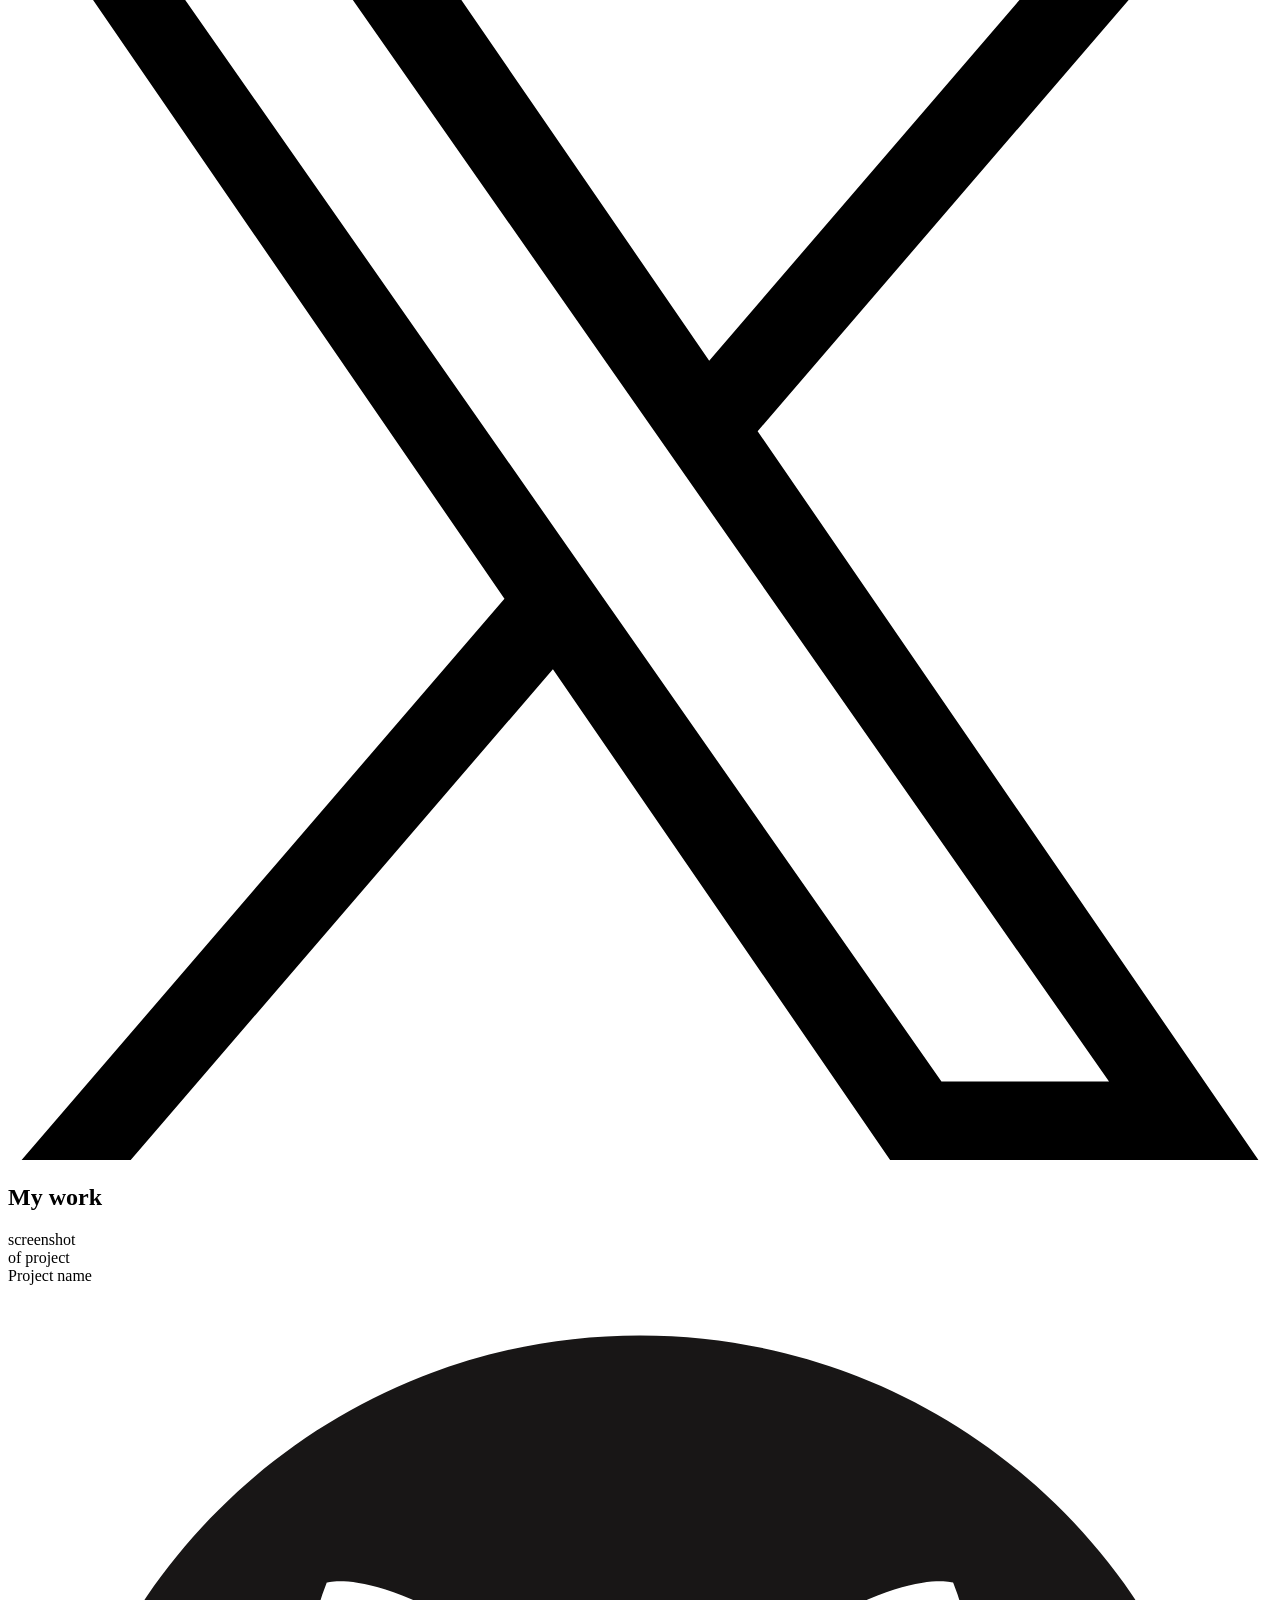
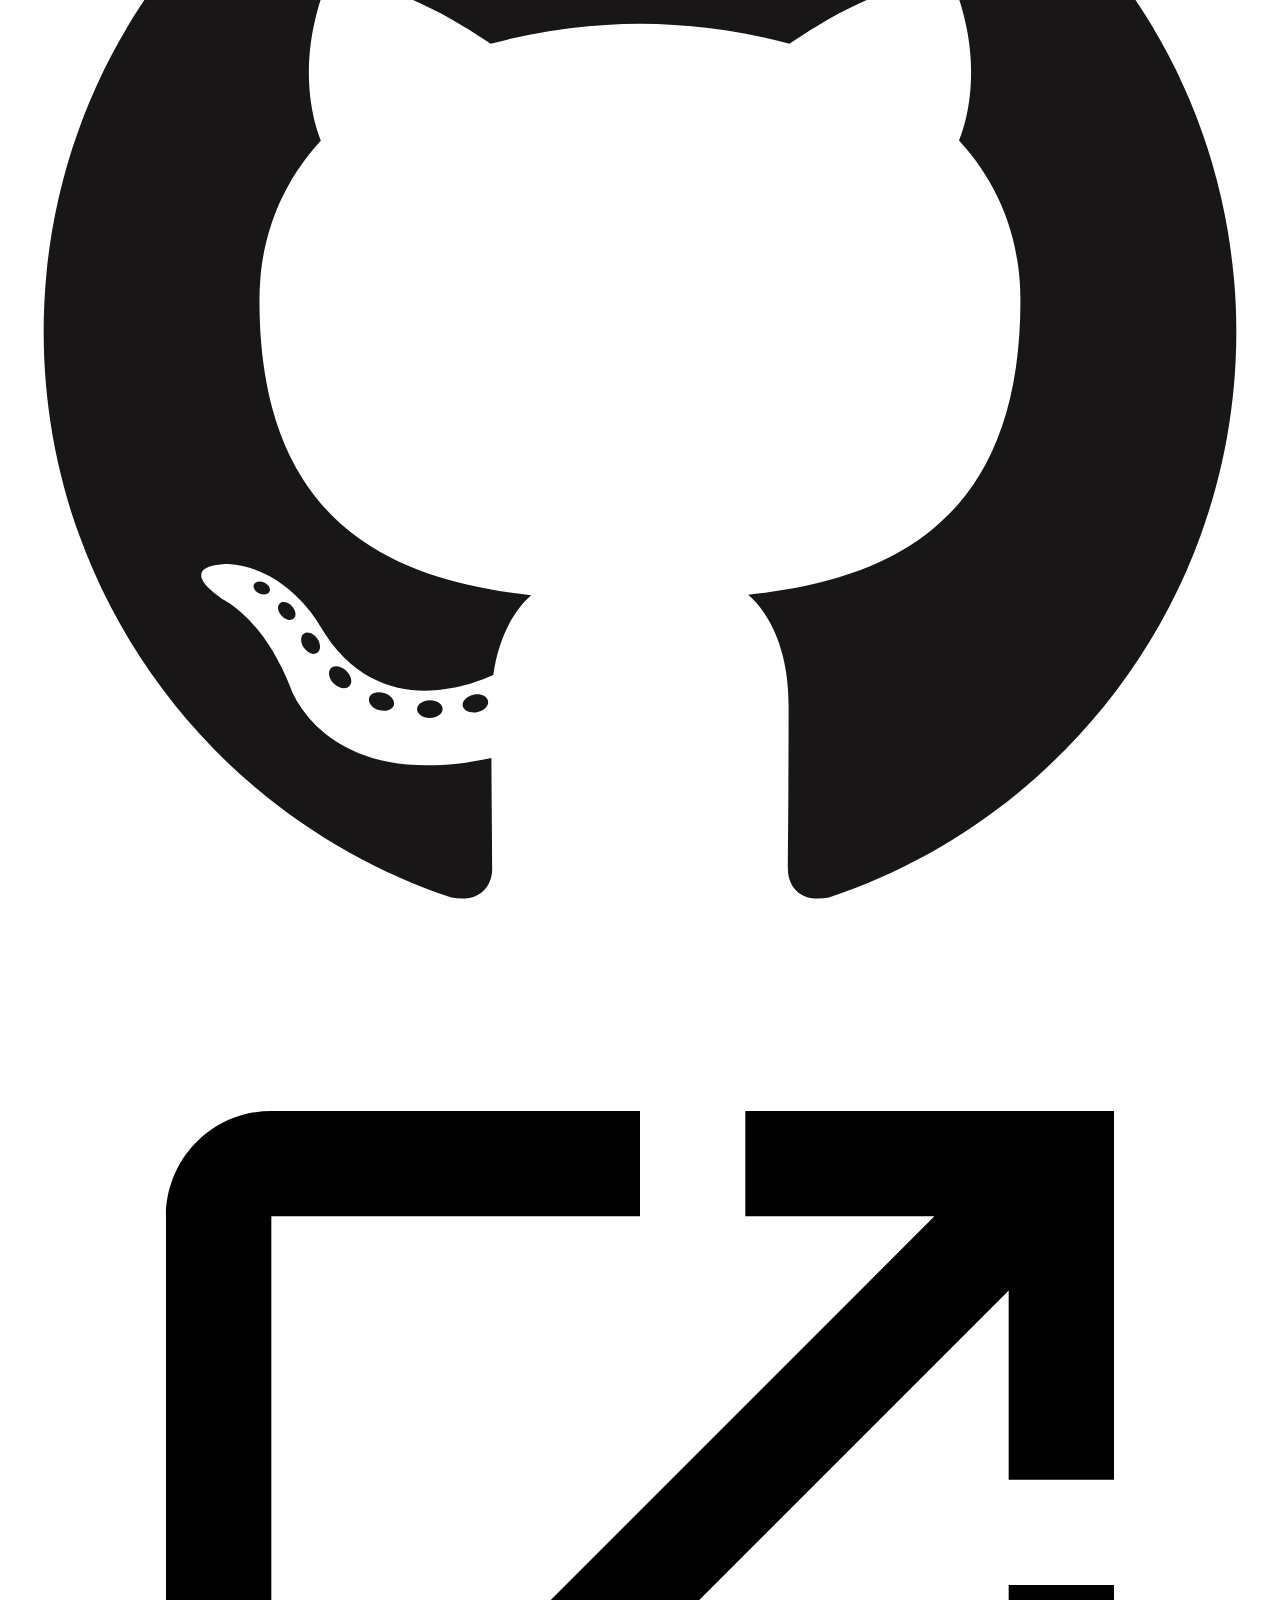
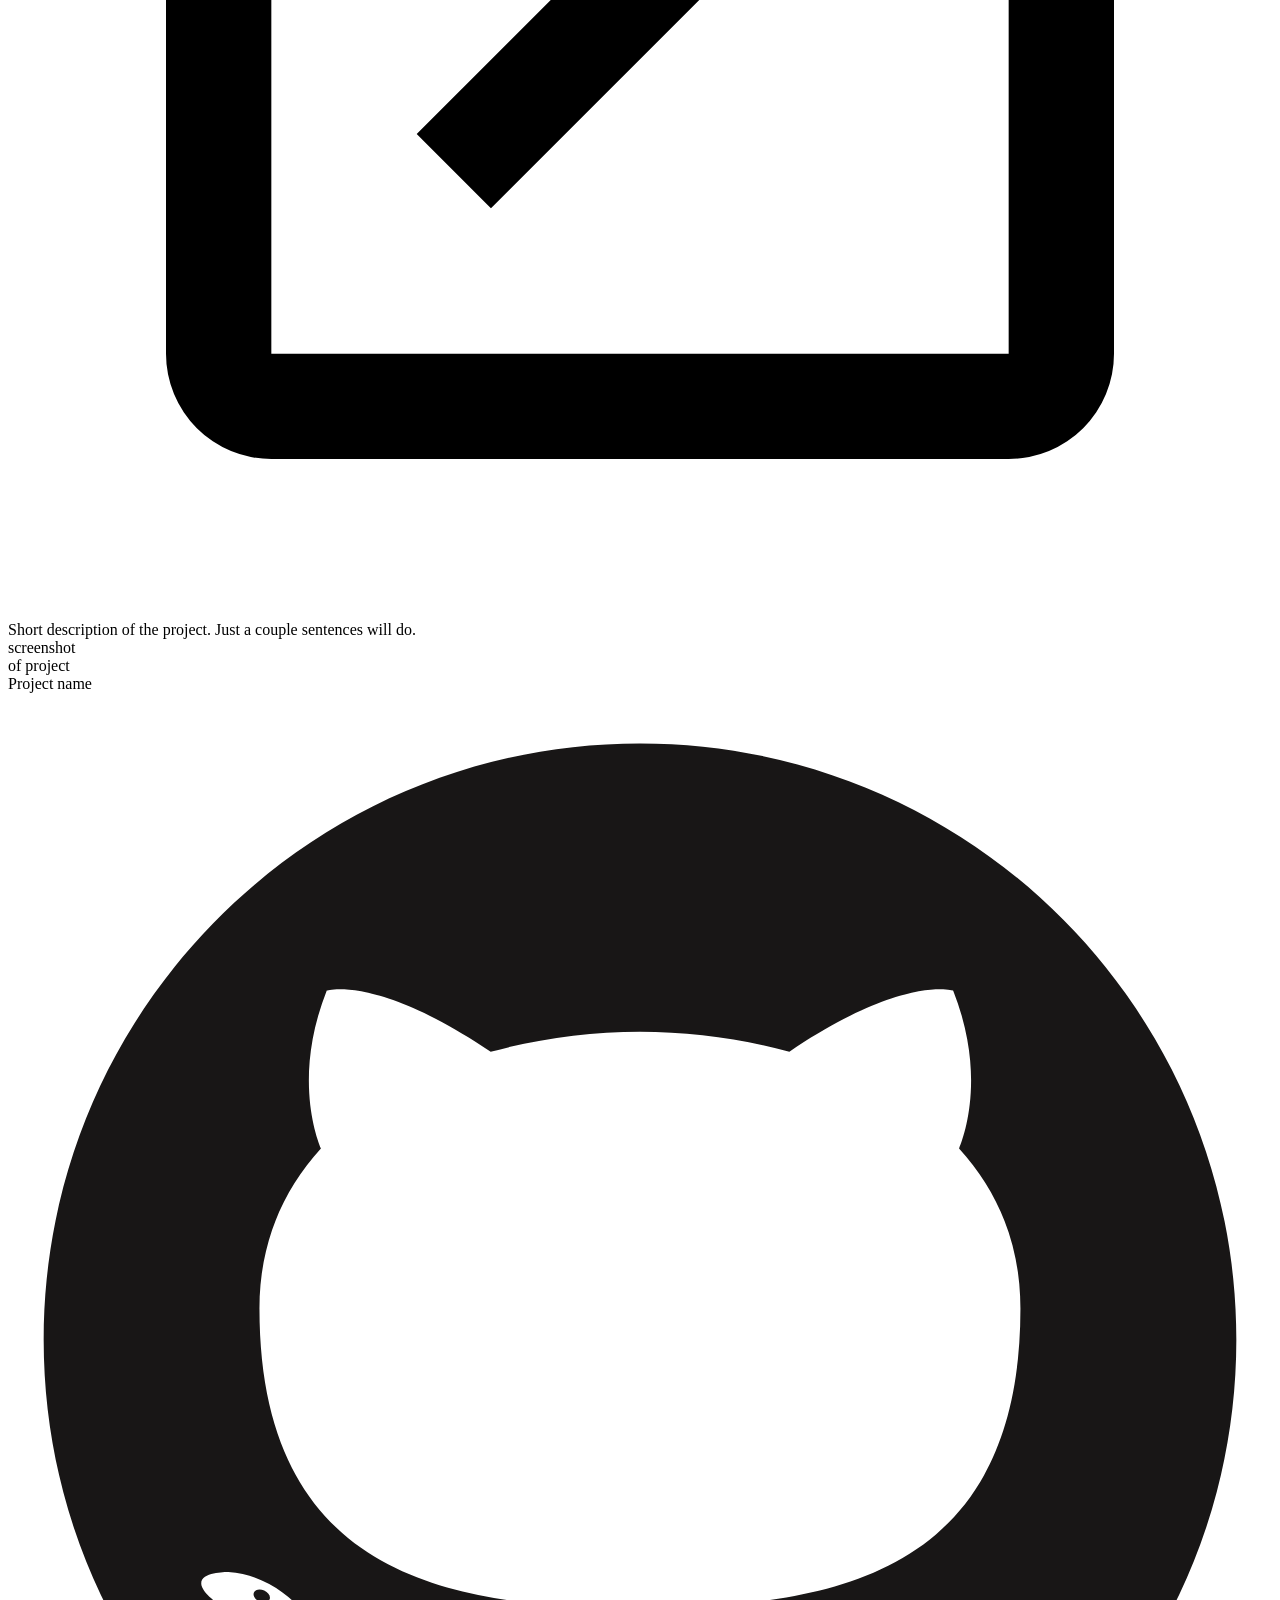
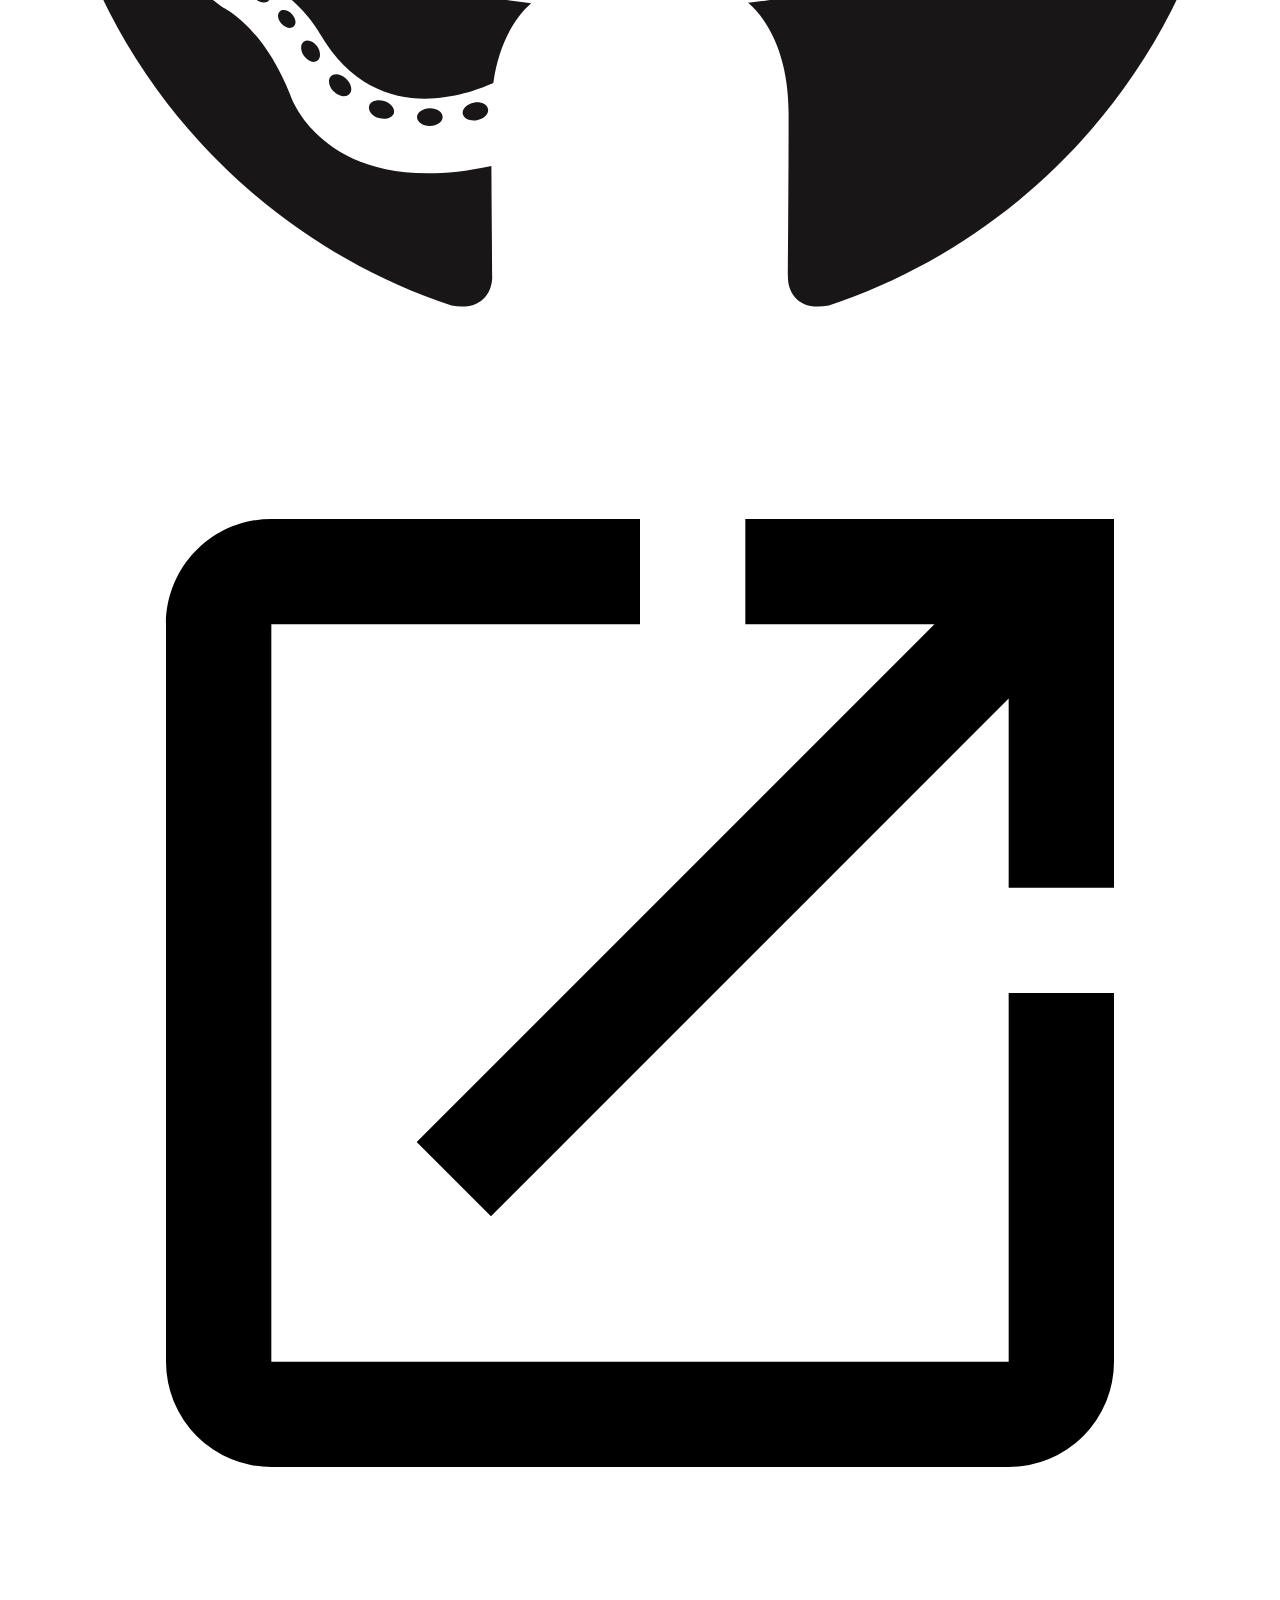
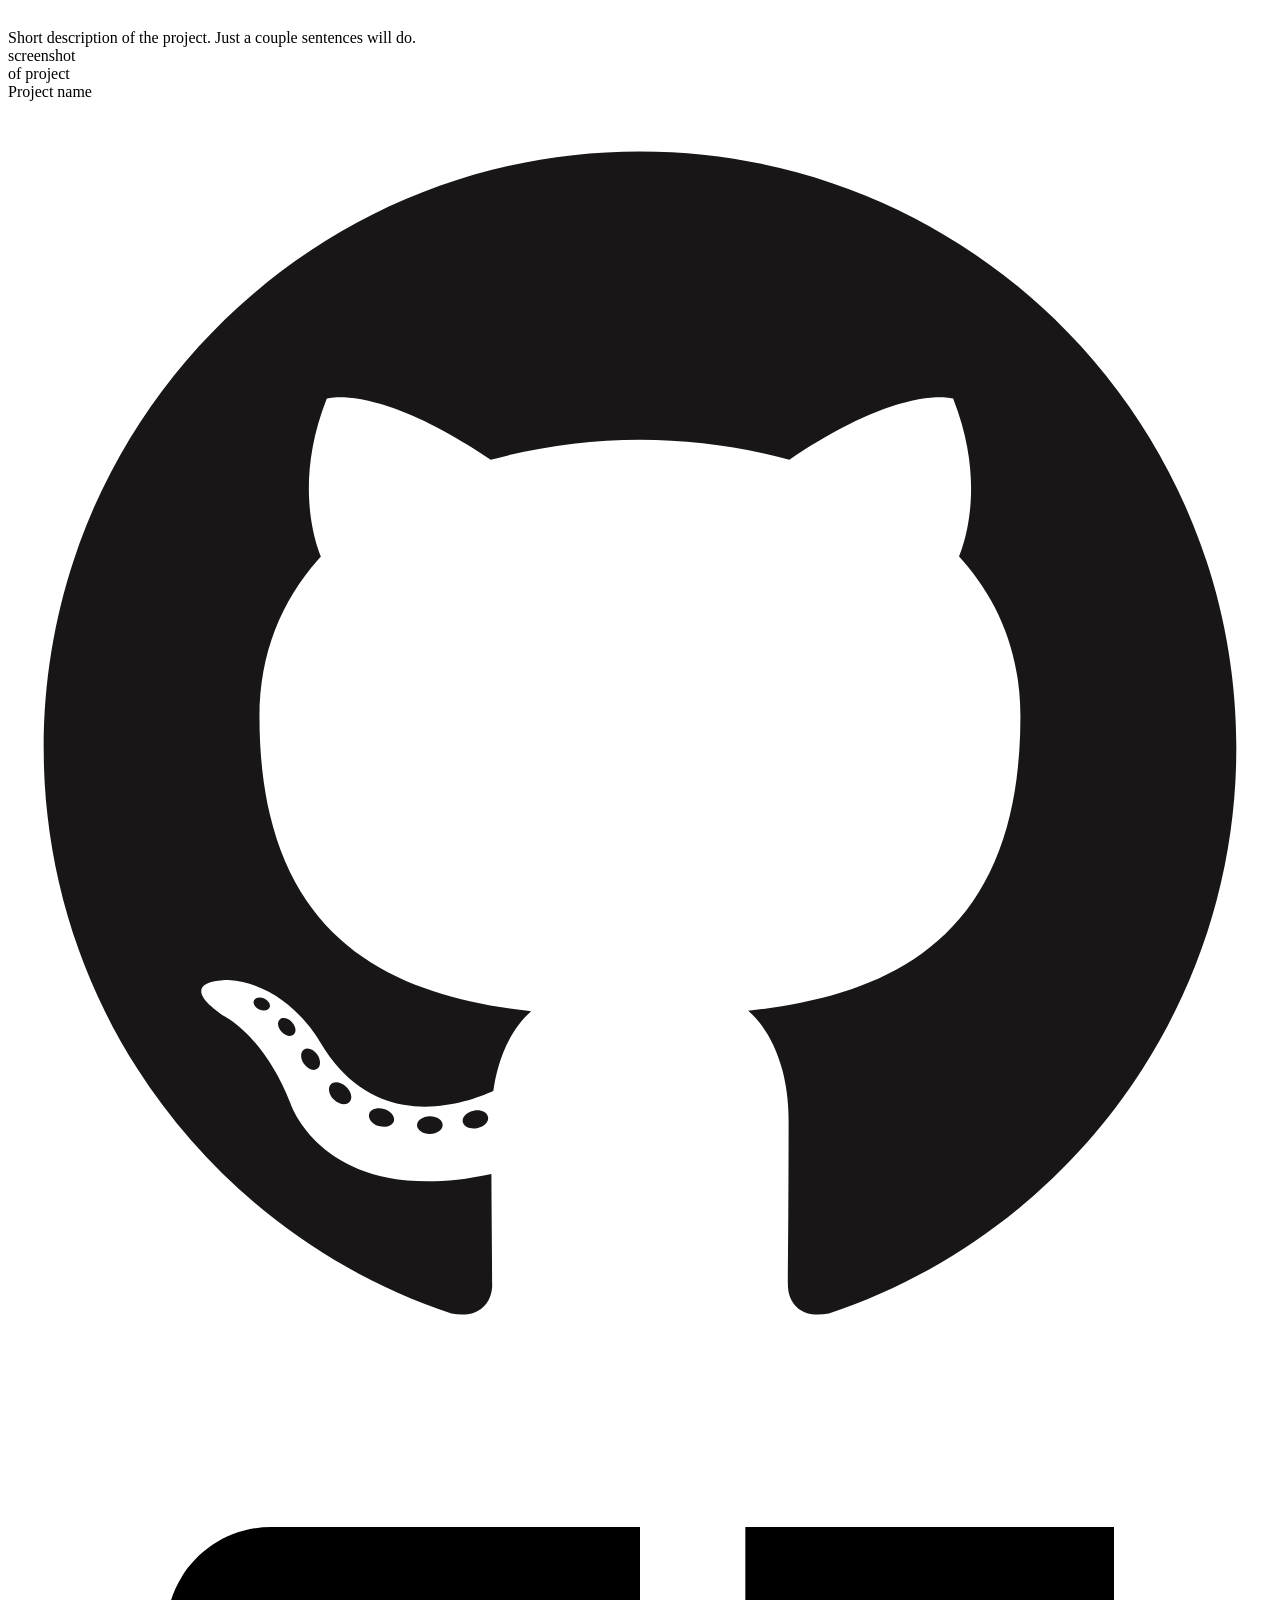
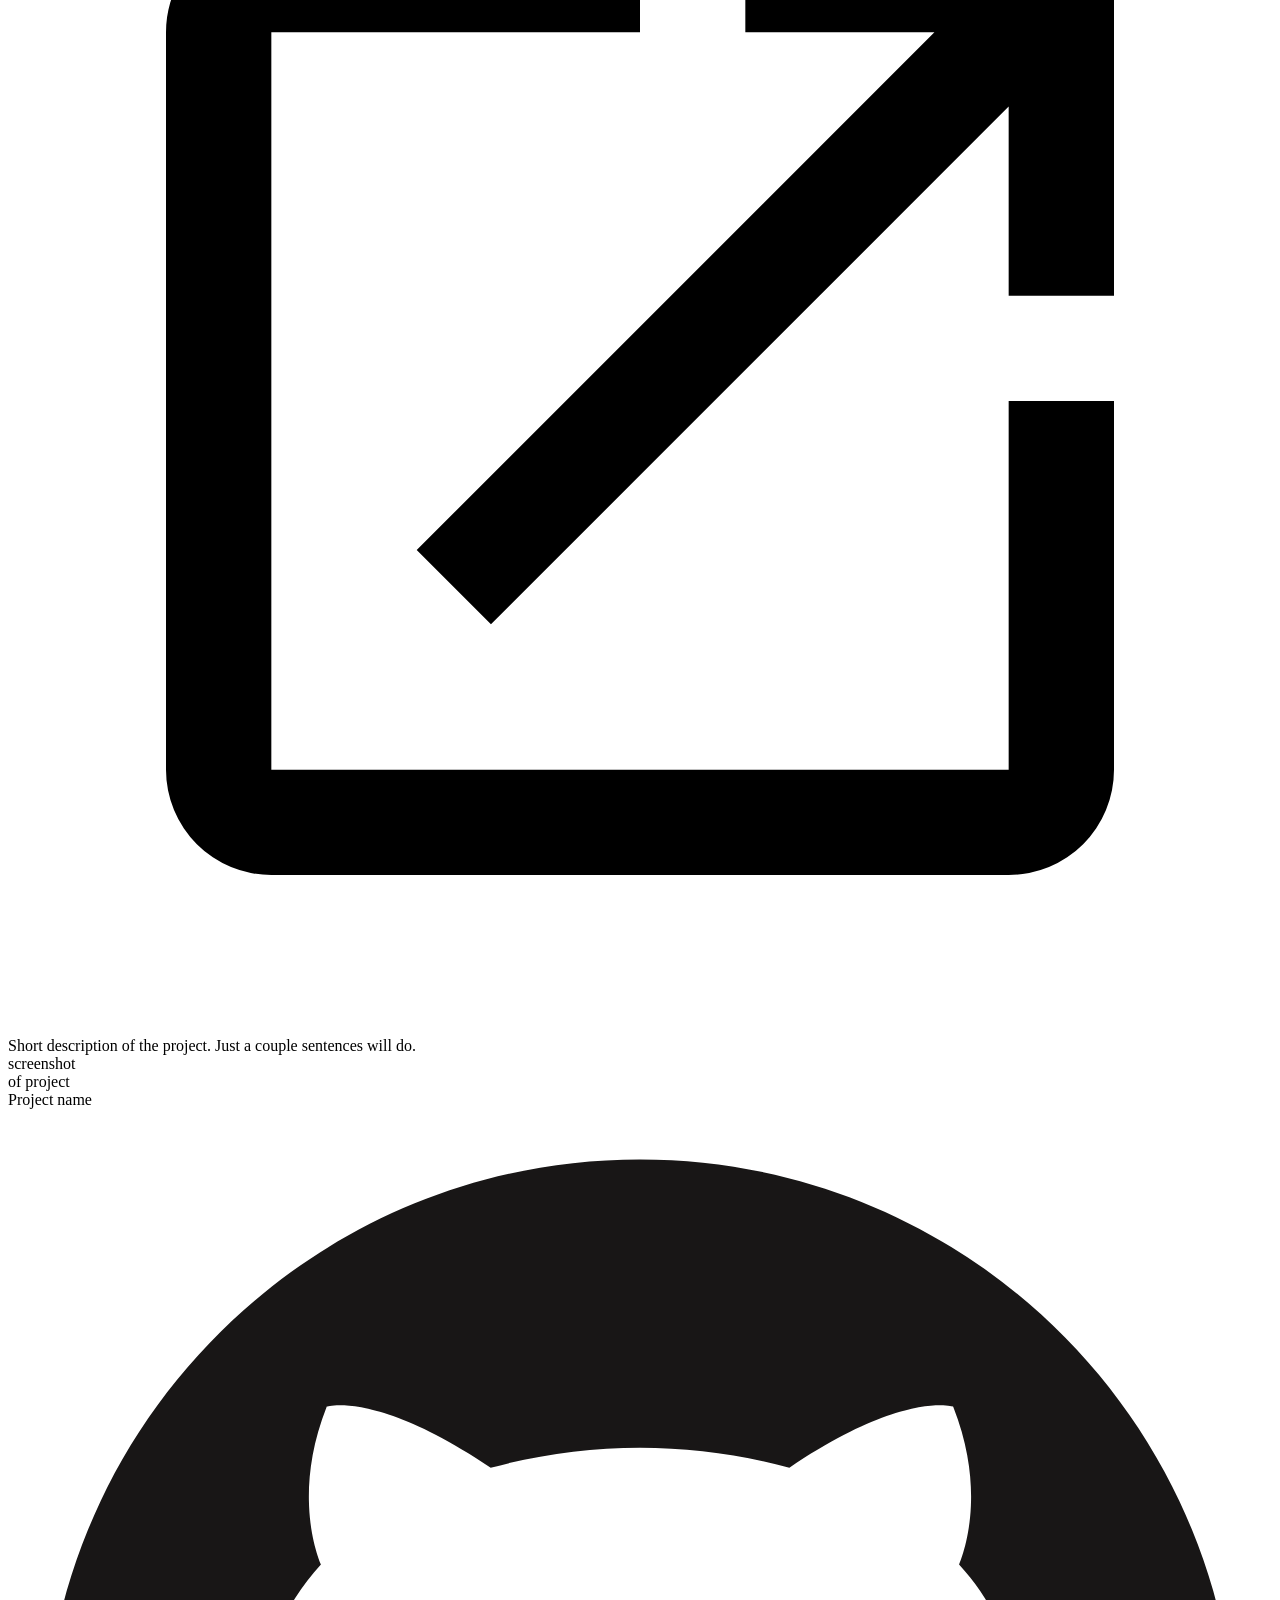
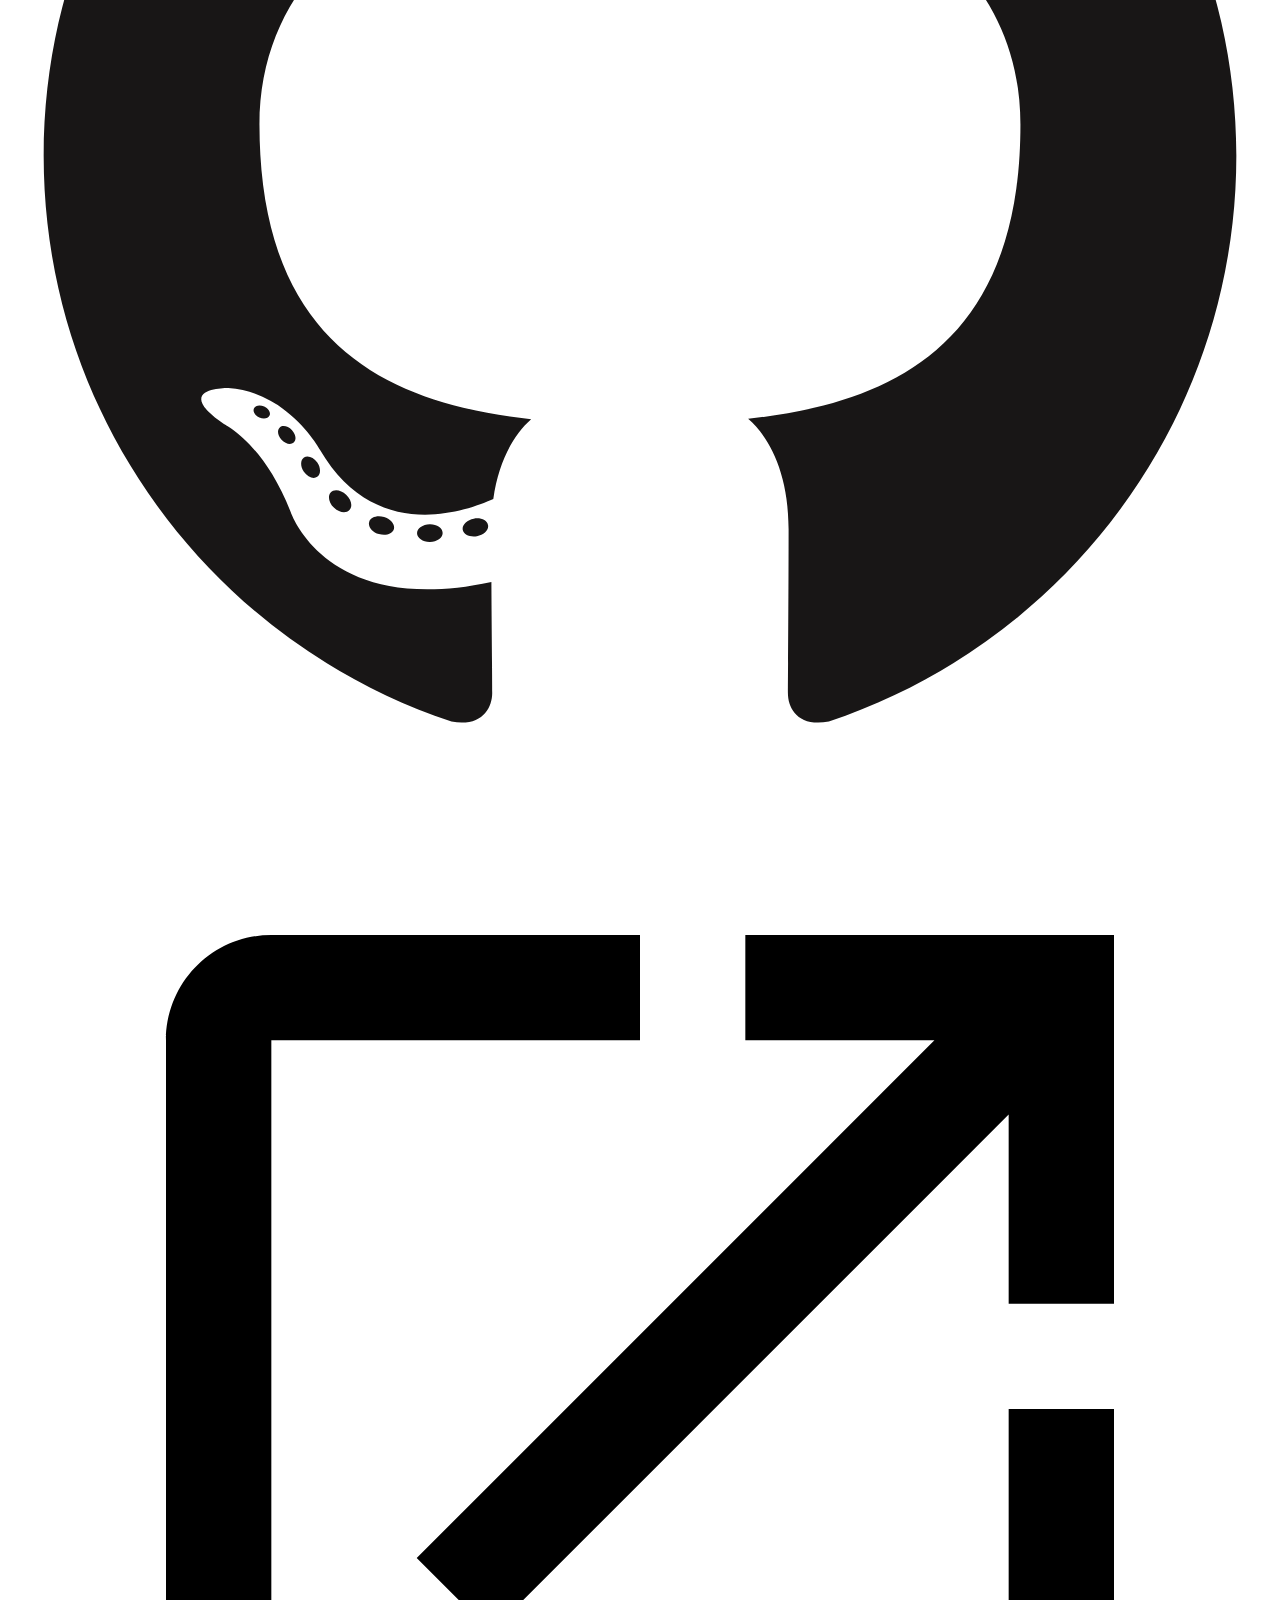
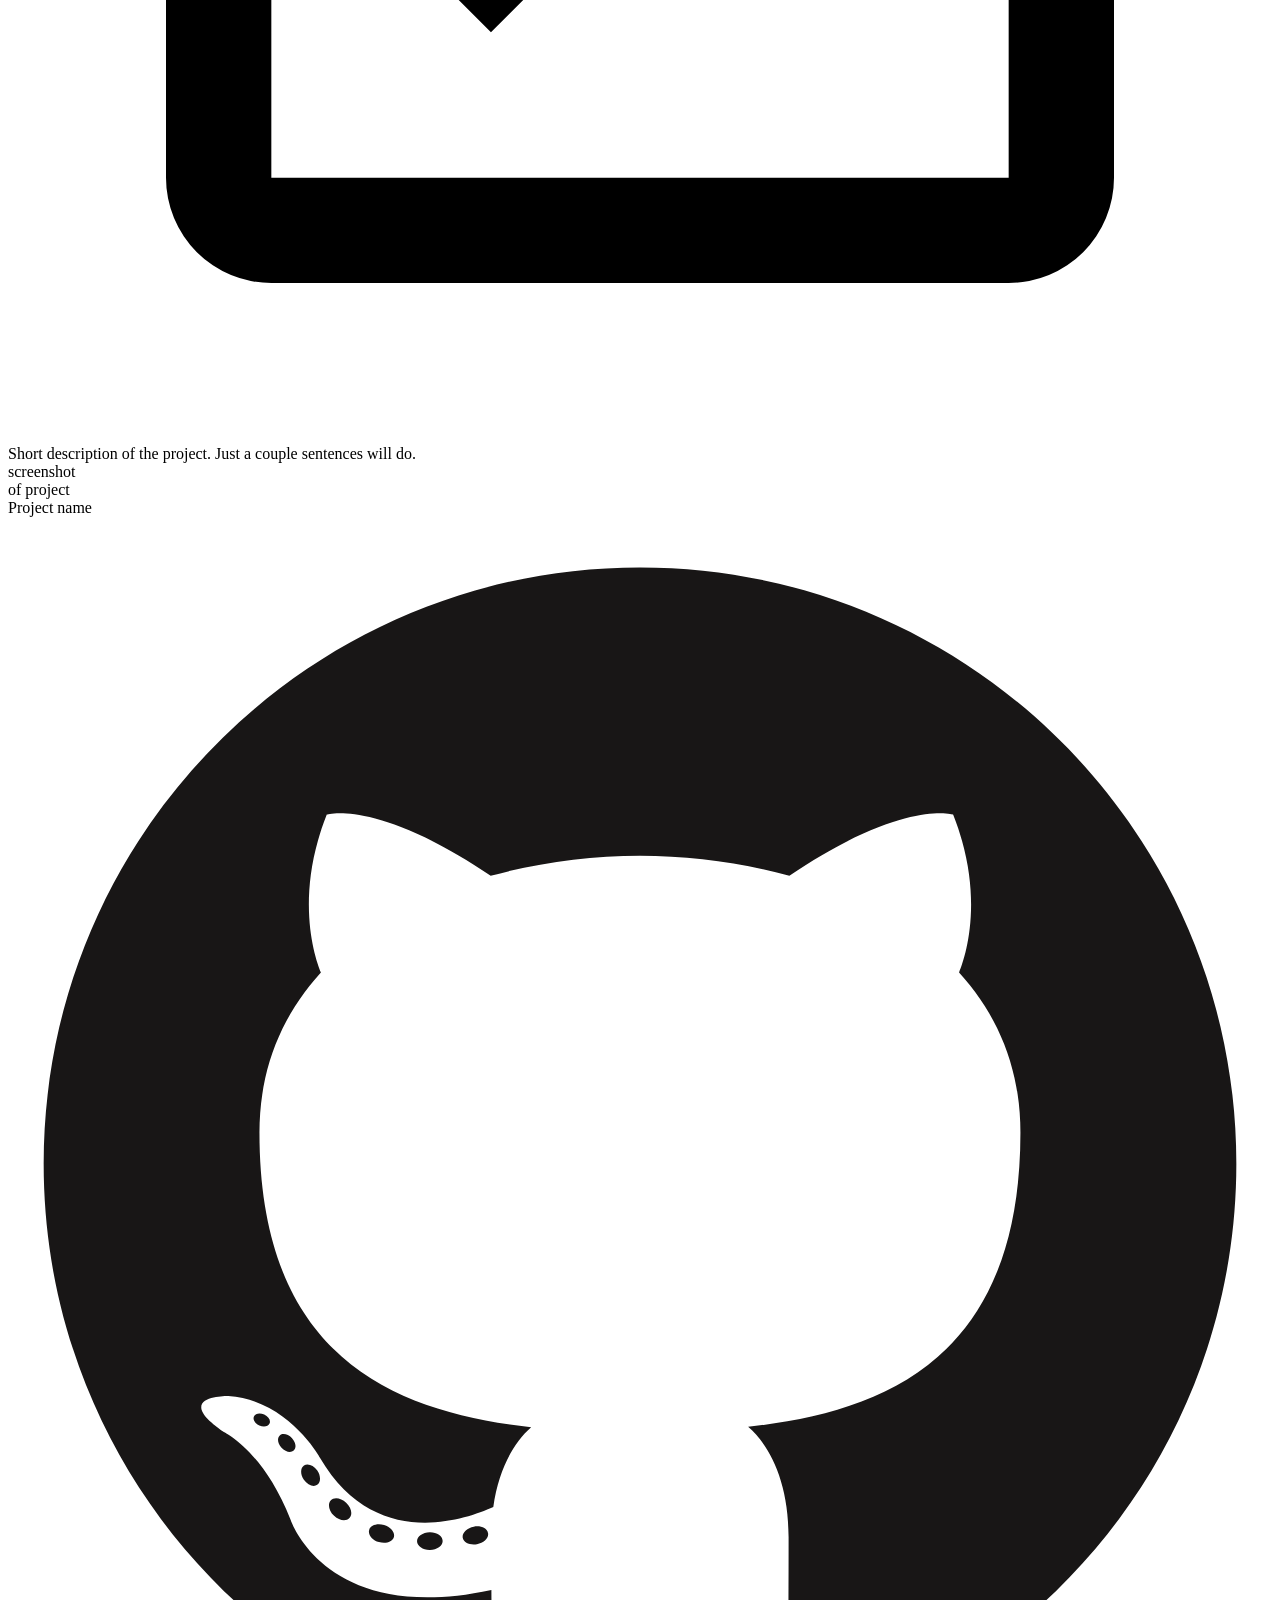
==== commit ed6eded6: "build: add middle tablet section" ====
--- a/src/template.html
+++ b/src/template.html
@@ -47,7 +47,7 @@
                 <h2 class="dark_text">My work</h2>
                 <div class="projects_container">
                     <div class="project">
-                        <div class="project_pic light_text c1">screenshot <br> of project</div>
+                        <div class="project_pic light_text low_shadow c1">screenshot <br> of project</div>
                         <div class="project_info shadow">
                             <div class="project_header">
                                 <div class="project_name dark_text">Project name</div>
@@ -56,11 +56,9 @@
                                     <img class="external" src="icons/open-in-new.svg" alt="Ecternal link">
                                 </div>
                             </div>
-                            <div class="project_description dark_text">Short description of the project.<br>Just a couple sentences will do. </div>
+                            <div class="project_description dark_text">Short description of the project. Just a couple sentences will do. </div>
                         </div>
                     </div>
-                </div>
-                <div class="projects_container">
                     <div class="project">
                         <div class="project_pic light_text c2">screenshot <br> of project</div>
                         <div class="project_info shadow">
@@ -71,11 +69,9 @@
                                     <img class="external" src="icons/open-in-new.svg" alt="Ecternal link">
                                 </div>
                             </div>
-                            <div class="project_description dark_text">Short description vthe project.<br>Just a couple sentences will do. </div>
+                            <div class="project_description dark_text">Short description of the project. Just a couple sentences will do. </div>
                         </div>
                     </div>
-                </div>
-                <div class="projects_container">
                     <div class="project">
                         <div class="project_pic light_text c3">screenshot <br> of project</div>
                         <div class="project_info shadow">
@@ -86,11 +82,9 @@
                                     <img class="external" src="icons/open-in-new.svg" alt="Ecternal link">
                                 </div>
                             </div>
-                            <div class="project_description dark_text">Short description of the project.<br>Just a couple sentences will do. </div>
+                            <div class="project_description dark_text">Short description of the project. Just a couple sentences will do. </div>
                         </div>
                     </div>
-                </div>
-                <div class="projects_container">
                     <div class="project">
                         <div class="project_pic light_text c4">screenshot <br> of project</div>
                         <div class="project_info shadow">
@@ -101,11 +95,9 @@
                                     <img class="external" src="icons/open-in-new.svg" alt="Ecternal link">
                                 </div>
                             </div>
-                            <div class="project_description dark_text">Short description of the project.<br>Just a couple sentences will do. </div>
+                            <div class="project_description dark_text">Short description of the project. Just a couple sentences will do. </div>
                         </div>
                     </div>
-                </div>
-                <div class="projects_container">
                     <div class="project">
                         <div class="project_pic light_text c5">screenshot <br> of project</div>
                         <div class="project_info shadow">
@@ -116,11 +108,9 @@
                                     <img class="external" src="icons/open-in-new.svg" alt="Ecternal link">
                                 </div>
                             </div>
-                            <div class="project_description dark_text">Short description of the project.<br>Just a couple sentences will do. </div>
+                            <div class="project_description dark_text">Short description of the project. Just a couple sentences will do. </div>
                         </div>
                     </div>
-                </div>
-                <div class="projects_container">
                     <div class="project">
                         <div class="project_pic light_text c6">screenshot <br> of project</div>
                         <div class="project_info shadow">
@@ -131,7 +121,7 @@
                                     <img class="external" src="icons/open-in-new.svg" alt="Ecternal link">
                                 </div>
                             </div>
-                            <div class="project_description dark_text">Short description of the project.<br>Just a couple sentences will do. </div>
+                            <div class="project_description dark_text">Short description of the project. Just a couple sentences will do. </div>
                         </div>
                     </div>
                 </div>
